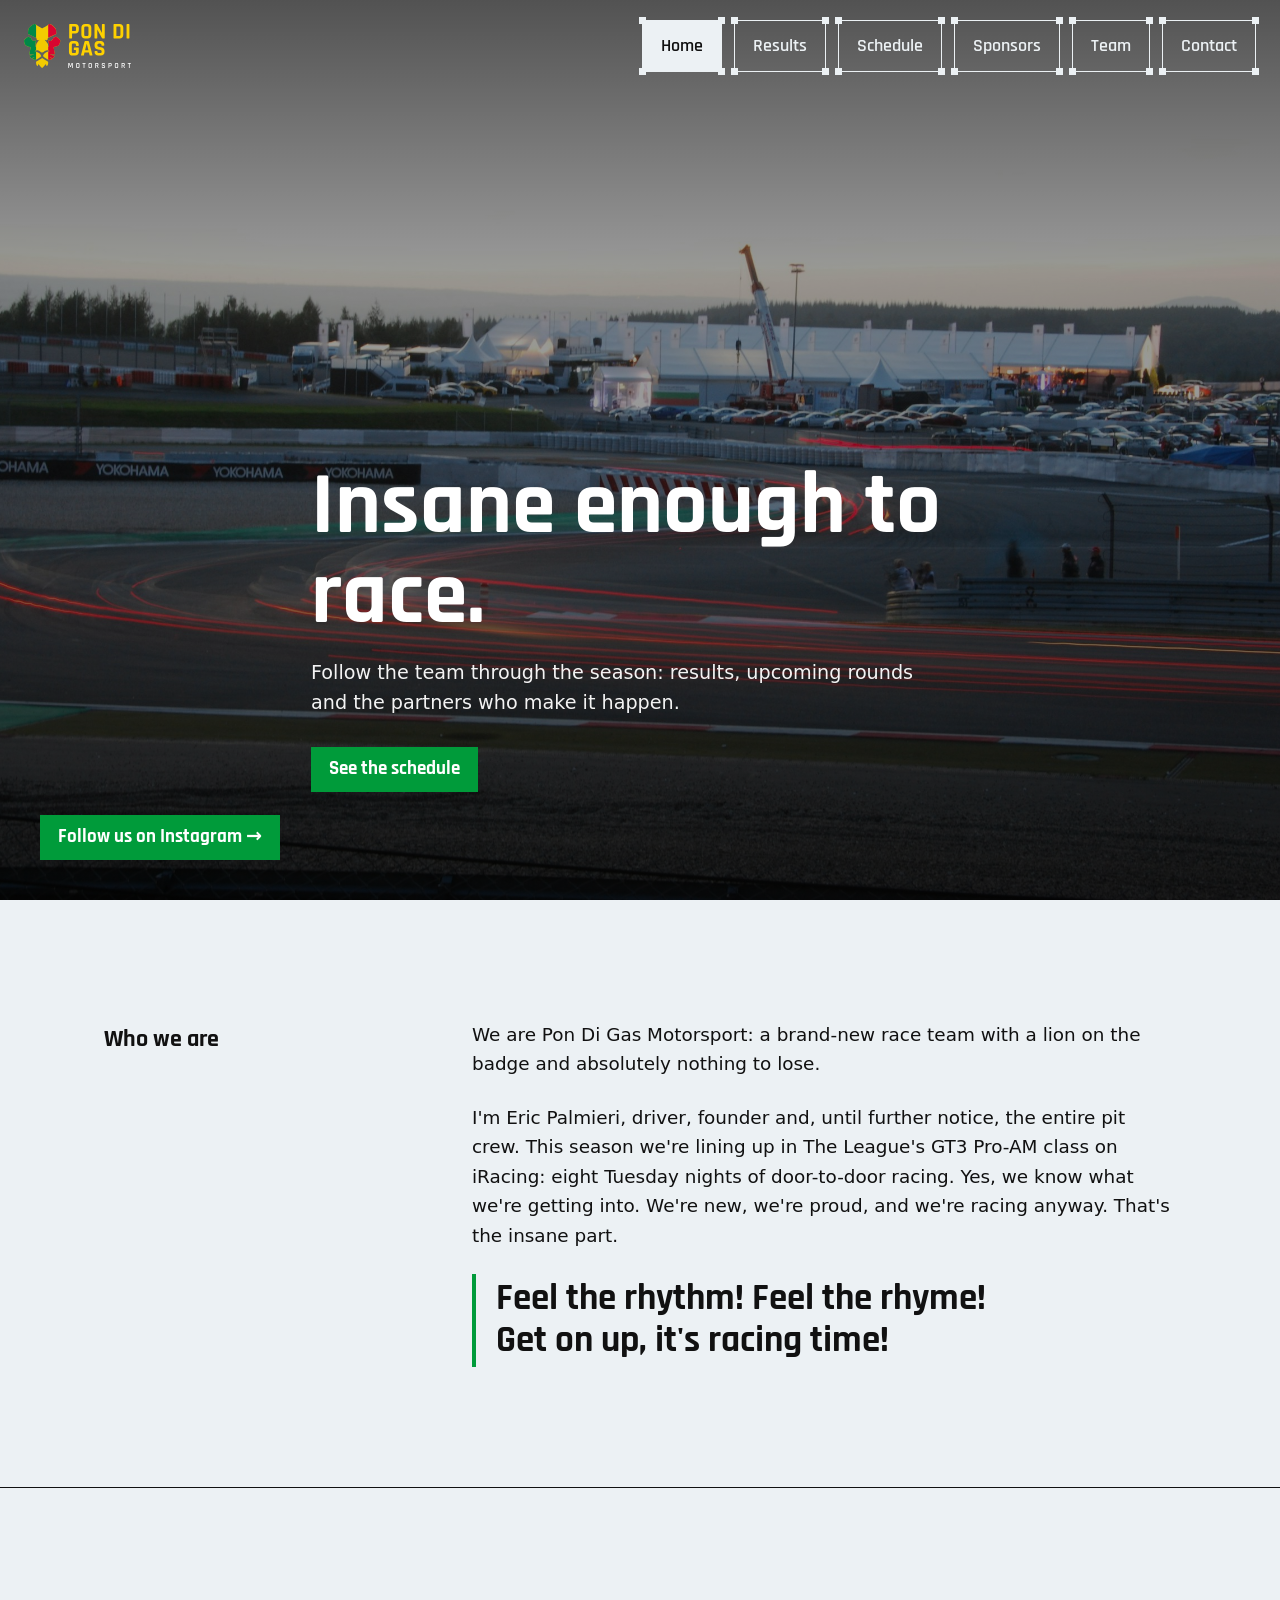
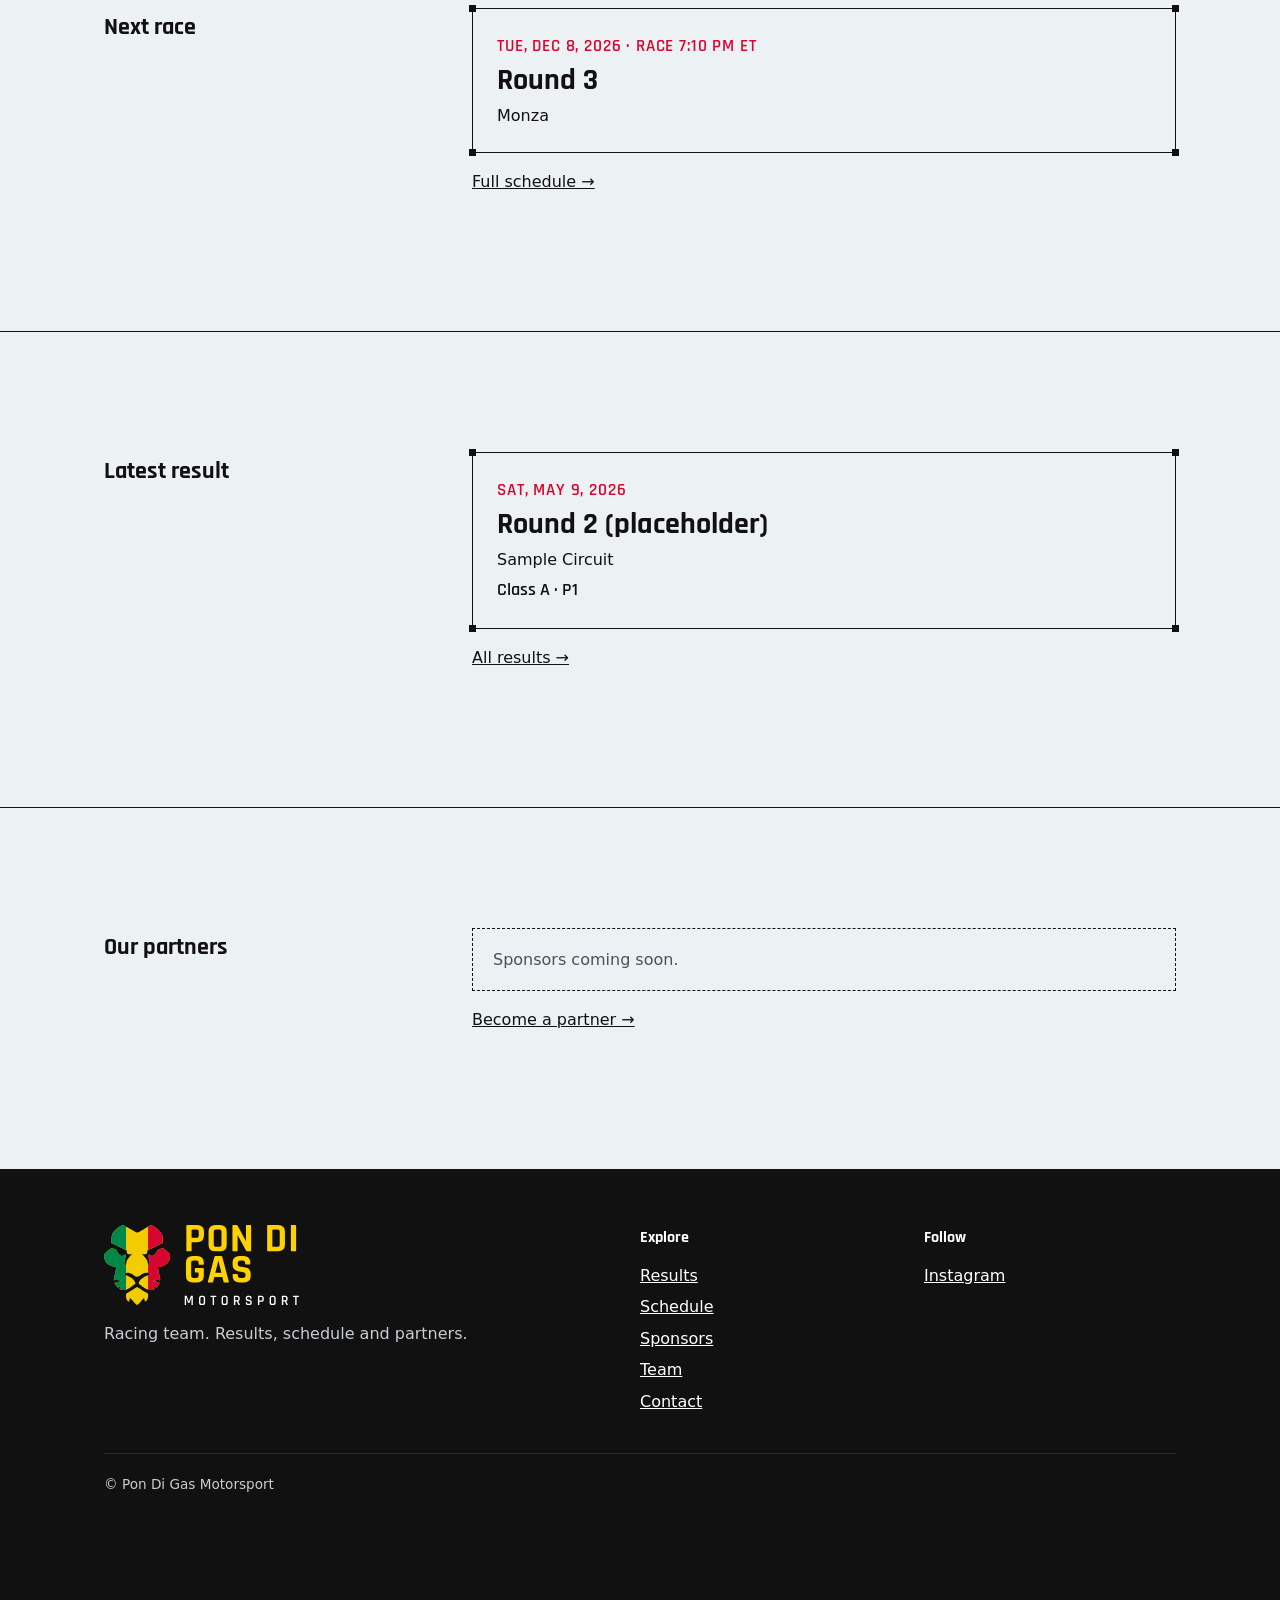
==== index.html @ 34be257d "content: Who we are text and pull quote Co-Authored-By: Claude Sonnet 5.5 <noreply@anthropic.com>" ====
<!doctype html>
<html lang="en" class="no-js">
<head>
<meta charset="utf-8">
<meta name="viewport" content="width=device-width, initial-scale=1">
<title>Pon Di Gas Motorsport</title>
<meta name="description" content="Racing team results, schedule and sponsors.">
<link rel="icon" href="/favicon.ico" sizes="48x48">
<link rel="icon" href="/favicon.svg" type="image/svg+xml">
<link rel="icon" href="/favicon-32x32.png" type="image/png" sizes="32x32">
<link rel="icon" href="/favicon-16x16.png" type="image/png" sizes="16x16">
<link rel="apple-touch-icon" href="/apple-touch-icon.png">
<link rel="manifest" href="/site.webmanifest">
<meta name="theme-color" content="#111111">
<link rel="preload" href="/assets/fonts/Rajdhani-Bold.ttf" as="font" type="font/ttf" crossorigin>
<link rel="stylesheet" href="/assets/css/style.css">
<script type="module" src="/assets/js/main.js"></script>
</head>
<body>
<header class="site-header">
<a class="box brand" href="/" aria-label="Pon Di Gas Motorsport"><img class="logo-on-photo" src="/assets/brand/pon-di-gas-horizontal-nocircle-dark.svg" alt="" width="827" height="340"><img class="logo-on-paper" src="/assets/brand/pon-di-gas-horizontal-nocircle-light.svg" alt="" width="827" height="340"></a>
<button class="box nav-toggle" aria-expanded="false" aria-controls="nav">Menu</button>
<nav class="nav" id="nav" aria-label="Main"><ul><li><a class="box" href="/" aria-current="page">Home</a></li><li><a class="box" href="/results/">Results</a></li><li><a class="box" href="/schedule/">Schedule</a></li><li><a class="box" href="/sponsors/">Sponsors</a></li><li><a class="box" href="/team/">Team</a></li><li><a class="box" href="/contact/">Contact</a></li></ul></nav>
</header>
<main>

<section class="hero"><div class="container">
<h1>Insane enough to race.</h1>
<p>Follow the team through the season: results, upcoming rounds and the partners who make it happen.</p>
<a class="btn" href="/schedule/">See the schedule</a>
</div></section>
<section class="block"><div class="container split">
<h2>Who we are</h2>
<div>
<p class="lead">We are Pon Di Gas Motorsport: a brand-new race team with a lion on the badge and absolutely nothing to lose.</p>
<p class="lead">I'm Eric Palmieri, driver, founder and, until further notice, the entire pit crew. This season we're lining up in The League's GT3 Pro-AM class on iRacing: eight Tuesday nights of door-to-door racing. Yes, we know what we're getting into. We're new, we're proud, and we're racing anyway. That's the insane part.</p>
<blockquote class="pull-quote"><p>Feel the rhythm! Feel the rhyme!<br>Get on up, it's racing time!</p></blockquote>
</div>
</div></section>
<section class="block"><div class="container split">
<h2>Next race</h2>
<div><div data-render="next-race"><p class="empty">Loading…</p></div><p><a href="/schedule/">Full schedule &rarr;</a></p></div>
</div></section>
<section class="block"><div class="container split">
<h2>Latest result</h2>
<div><div data-render="latest-result"><p class="empty">Loading…</p></div><p><a href="/results/">All results &rarr;</a></p></div>
</div></section>
<section class="block"><div class="container split">
<h2>Our partners</h2>
<div><div data-render="sponsors"><p class="empty">Loading…</p></div><p><a href="/sponsors/">Become a partner &rarr;</a></p></div>
</div></section>
</main>
<footer class="site-footer"><div class="container">
<div class="footer-grid">
<div><img class="footer-logo" src="/assets/brand/pon-di-gas-horizontal-nocircle-dark.svg" alt="Pon Di Gas Motorsport" width="827" height="340"><p>Racing team. Results, schedule and partners.</p></div>
<div><h4>Explore</h4><ul><li><a href="/results/">Results</a></li><li><a href="/schedule/">Schedule</a></li><li><a href="/sponsors/">Sponsors</a></li><li><a href="/team/">Team</a></li><li><a href="/contact/">Contact</a></li></ul></div>
<div><h4>Follow</h4><ul><li><a href="https://www.instagram.com/evido__" target="_blank" rel="noopener">Instagram<span class="visually-hidden"> (opens in a new tab)</span></a></li></ul></div>
</div>
<p class="footer-note">&copy; Pon Di Gas Motorsport</p>
</div></footer>
<a class="btn fab" href="https://www.instagram.com/evido__" target="_blank" rel="noopener">Follow us on Instagram &rarr;<span class="visually-hidden"> (opens in a new tab)</span></a>
</body>
</html>
---- assets/css/style.css ----
@font-face { font-family: "Rajdhani"; src: url("/assets/fonts/Rajdhani-SemiBold.ttf") format("truetype"); font-weight: 600; font-style: normal; font-display: swap; }
@font-face { font-family: "Rajdhani"; src: url("/assets/fonts/Rajdhani-Bold.ttf") format("truetype"); font-weight: 700; font-style: normal; font-display: swap; }

:root {
  --page: #ECF1F4;
  --ink: #111111;
  --on-photo: #ECF1F4;
  --muted: #4a5258;
  --accent: #D80530;
  --max: 1120px;
  /* legacy aliases, removed as components are restyled */
  --bg: var(--page);
  --bg-alt: #e1e8ec;
  --line: #111111;
  --radius: 0;
  --font-body: system-ui, -apple-system, "Segoe UI", Roboto, Helvetica, Arial, sans-serif;
  --font: var(--font-body);
  /* Pon Di Gas brand colors */
  --gold: #FED100;
  --green: #009B3A;
  --black: #111111;
  --lion-red: #D80530;
  --hero-img: url("/assets/photos/hero.jpg");
  --font-heading: "Rajdhani", system-ui, sans-serif;
}
* { box-sizing: border-box; }
html { scroll-behavior: smooth; }
body { margin: 0; font-family: var(--font-body); color: var(--ink); background: var(--page); line-height: 1.6; }
img { max-width: 100%; display: block; }
[hidden] { display: none !important; }
a { color: inherit; }
/* focus ring: dark ink with a pale halo so it reads on both pale and dark areas */
:focus-visible { outline: 3px solid var(--ink); outline-offset: 3px; box-shadow: 0 0 0 6px var(--page); }
h1, h2, h3, h4, .brand { font-family: var(--font-heading); }
.container { max-width: var(--max); margin: 0 auto; padding: 0 24px; }

/* header: fixed, transparent over the hero, outlined boxes (pale + filled once scrolled) */
.site-header { position: fixed; top: 0; left: 0; right: 0; z-index: 20; display: flex; align-items: stretch; gap: 12px; padding: 20px 24px; }
.site-header .box { --line-c: var(--on-photo); color: var(--on-photo); background: transparent; }
.brand { display: flex; align-items: center; flex-shrink: 0; padding: 8px 14px; }
/* the logo stands on its own: no outline, dots or fill (it is still a link with a focus ring) */
.site-header .brand, body.scrolled .site-header .brand, .no-js .site-header .brand { border: 0; padding: 4px 0; background: transparent; }
.site-header .brand::before { display: none; }
.brand img { height: 44px; width: auto; }
.logo-on-paper { display: none; }
.nav { margin-left: auto; }
.nav ul { display: flex; gap: 12px; list-style: none; margin: 0; padding: 0; height: 100%; }
.nav a.box { height: 100%; display: flex; align-items: center; padding: 8px 18px; font-family: var(--font-heading); font-weight: 600; font-size: 1.15rem; line-height: 1.2; }
.nav a.box:hover { text-decoration: underline; text-underline-offset: 4px; }
.nav a.box[aria-current="page"] { background: var(--on-photo); color: var(--ink); }
.site-header .nav-toggle { display: none; font-family: var(--font-heading); font-weight: 600; font-size: 1.15rem; cursor: pointer; margin-left: auto; }
body.scrolled .site-header { background: var(--page); border-bottom: 1px solid var(--ink); }
body.scrolled .site-header .box { --line-c: var(--ink); color: var(--ink); background: var(--page); }
body.scrolled .nav a.box[aria-current="page"] { background: var(--ink); color: var(--page); }
body.scrolled .logo-on-photo { display: none; }
body.scrolled .logo-on-paper { display: block; }
.fab { position: fixed; left: 40px; bottom: 40px; z-index: 15; }

/* hero */
.hero { position: relative; min-height: 100vh; min-height: 100svh; display: flex; align-items: flex-end; color: #fff;
  background:
    linear-gradient(to bottom, rgba(0,0,0,.68) 0%, rgba(0,0,0,.4) 30%, rgba(0,0,0,.4) 55%, rgba(0,0,0,.72) 100%),
    var(--hero-img, linear-gradient(135deg, #2b2f36, #5a1220)) center 60% / cover; }
.hero .container { padding-bottom: 12vh; }
.hero h1 { font-size: clamp(2.6rem, 7vw, 5.5rem); line-height: 1.02; margin: 0 0 16px; max-width: 14ch; }
.hero p { font-size: 1.2rem; max-width: 52ch; margin: 0 0 28px; opacity: .95; }
.page-head { padding: 170px 0 56px; border-bottom: 1px solid var(--ink); }
.page-head h1 { margin: 0 0 12px; font-size: clamp(2.4rem, 6vw, 4.5rem); line-height: 1.02; }
.page-head .lead { margin: 0; }

.btn { display: inline-block; padding: 10px 18px; background: var(--green); color: #fff; text-decoration: none; border-radius: 0; font-family: var(--font-heading); font-weight: 700; font-size: 1.2rem; line-height: 1.3; }
.btn:hover { background: #007f2f; }

/* outlined box with square dots on all four corners (the Tekt "blueprint" look) */
.box { --line-c: var(--ink); position: relative; display: block; border: 1px solid var(--line-c); border-radius: 0; padding: 15px; color: inherit; text-decoration: none; }
.box.on-photo { --line-c: var(--on-photo); }
.box::before { content: ""; position: absolute; inset: -4px; pointer-events: none;
  background:
    linear-gradient(var(--line-c), var(--line-c)) 0 0 / 7px 7px no-repeat,
    linear-gradient(var(--line-c), var(--line-c)) 100% 0 / 7px 7px no-repeat,
    linear-gradient(var(--line-c), var(--line-c)) 0 100% / 7px 7px no-repeat,
    linear-gradient(var(--line-c), var(--line-c)) 100% 100% / 7px 7px no-repeat; }

/* sections */
section.block { padding: 120px 0; }
section.block + section.block { border-top: 1px solid var(--ink); }
section h2 { font-size: clamp(1.5rem, 3.5vw, 2.2rem); margin: 0 0 24px; }
.lead { font-size: 1.15rem; max-width: 62ch; margin: 0 0 24px; }
/* label left, content right */
.split { display: grid; grid-template-columns: 1fr; gap: 24px; }
.split > h2 { margin: 0; font-size: 1.5rem; }
@media (min-width: 900px) { .split { grid-template-columns: 1fr 2.2fr; gap: 48px; } }

/* rows, feature box and cells (schedule, results, sponsors) */
.rows { list-style: none; margin: 0; padding: 0; display: grid; gap: 16px; }
.row { display: grid; grid-template-columns: minmax(0, 15rem) minmax(0, 1fr) minmax(0, 1fr); gap: 4px 24px; align-items: baseline; padding: 18px 20px; }
.row-photo { grid-column: 1 / -1; width: 100%; aspect-ratio: 16 / 9; object-fit: cover; margin-bottom: 8px; }
.row-date { font-family: var(--font-heading); font-weight: 600; font-size: 1.05rem; text-transform: uppercase; letter-spacing: .05em; }
.row-title { font-family: var(--font-heading); font-weight: 700; font-size: 1.4rem; line-height: 1.15; overflow-wrap: anywhere; }
.row-venue { overflow-wrap: anywhere; }
.row-meta { grid-column: 2 / -1; font-family: var(--font-heading); font-weight: 600; font-size: 1.1rem; }
.row-notes { grid-column: 2 / -1; color: var(--muted); }
.feature { padding: 24px; display: grid; gap: 4px; }
.feature .row-date { color: var(--lion-red); }
.feature .row-title { font-size: 1.9rem; }
.feature .row-photo { margin: -8px 0 8px; }
.cells { list-style: none; margin: 0; padding: 0; display: grid; grid-template-columns: repeat(auto-fill, minmax(180px, 1fr)); gap: 16px; }
.cell { display: flex; align-items: center; justify-content: center; min-height: 110px; text-align: center; }
.cell img { max-height: 64px; width: auto; }
.cell a { text-decoration: none; display: block; }
.sponsor-name { font-family: var(--font-heading); font-weight: 700; font-size: 1.2rem; }
.empty { padding: 18px 20px; border: 1px dashed var(--ink); color: var(--muted); margin: 0; }
.season { margin-bottom: 64px; }
.season > h2 { margin: 0 0 20px; }

/* team and contact */
.team-grid { list-style: none; margin: 0; padding: 0; display: grid; grid-template-columns: repeat(auto-fill, minmax(240px, 1fr)); gap: 16px; }
.team-card { padding: 20px; }
.team-card h3 { margin: 0; font-size: 1.5rem; }
.team-card p { margin: 0; }
.contact-link { display: inline-block; padding: 14px 22px; font-family: var(--font-heading); font-weight: 600; font-size: 1.3rem; }
.contact-link:hover { background: var(--ink); color: var(--page); }
.photo-slot { aspect-ratio: 4/5; background: #d0dbe4; border-radius: 0; margin-bottom: 16px; overflow: hidden; }
.photo-slot img { width: 100%; height: 100%; object-fit: cover; }

/* footer */
.site-footer { background: var(--black); color: #c9cdd2; padding: 56px 0 120px; margin-top: 0; }
.site-footer a { color: #fff; }
.footer-grid { display: grid; grid-template-columns: 2fr 1fr 1fr; gap: 32px; }
.site-footer h4 { color: #fff; margin: 0 0 12px; }
.site-footer ul { list-style: none; margin: 0; padding: 0; }
.site-footer li { margin: 6px 0; }
.footer-note { border-top: 1px solid #2a2e34; margin-top: 32px; padding-top: 20px; font-size: .85rem; }

@media (max-width: 959px) {
  .site-header { padding: 12px 16px; flex-wrap: wrap; }
  .brand img { height: 36px; }
  .site-header .nav-toggle { display: block; }
  .nav { display: none; flex-basis: 100%; margin-left: 0; }
  .nav-open .nav { display: block; }
  .nav ul { flex-direction: column; gap: 14px; margin-top: 6px; }
  .nav a.box { --line-c: var(--ink); background: var(--page); color: var(--ink); }
}
@media (max-width: 720px) {
  .footer-grid { grid-template-columns: 1fr; }
  .row { grid-template-columns: minmax(0, 1fr); }
  .row-meta, .row-notes { grid-column: auto; }
  section.block { padding: 64px 0; }
  .fab { left: 16px; bottom: 16px; padding: 8px 14px; }
}

.visually-hidden { position: absolute; width: 1px; height: 1px; margin: -1px; padding: 0; overflow: hidden; clip: rect(0 0 0 0); white-space: nowrap; border: 0; }

.footer-logo { height: 80px; width: auto; margin-bottom: 12px; }

/* no-js: keep the nav reachable and the header out of the way */
.no-js .site-header .nav-toggle { display: none; }
.no-js .nav { display: block; }
.no-js .site-header { position: relative; flex-wrap: wrap; background: var(--page); border-bottom: 1px solid var(--ink); }
.no-js .site-header .box { --line-c: var(--ink); color: var(--ink); background: var(--page); }
.no-js .nav a.box[aria-current="page"] { background: var(--ink); color: var(--page); }
.no-js .nav { flex-basis: 100%; margin-left: 0; }
.no-js .nav ul { flex-wrap: wrap; height: auto; }
.no-js .logo-on-photo { display: none; }
.no-js .logo-on-paper { display: block; }
.no-js .page-head { padding-top: 56px; }

/* league box (schedule page): dark logo strip + outlined body */
.league { padding: 0; }
.league-strip { background: var(--black); display: flex; flex-wrap: wrap; align-items: center; gap: 16px 40px; padding: 22px 24px; }
.league-logo { height: 40px; width: auto; max-width: 100%; }
.league-strip span { color: var(--on-photo); font-family: var(--font-heading); font-weight: 700; font-size: 1.3rem; }
.league-body { padding: 28px 24px; display: grid; gap: 22px; }
.league-body h2 { margin: 0; font-size: clamp(1.8rem, 4vw, 2.6rem); line-height: 1.05; }
.league-season { font-weight: 600; color: var(--muted); }
.league-by, .league-tagline { margin: 0; }
.league-tagline { max-width: 62ch; }
.facts { margin: 0; display: grid; grid-template-columns: repeat(auto-fit, minmax(150px, 1fr)); gap: 16px 24px; }
.facts dt { font-family: var(--font-heading); font-weight: 600; font-size: 1rem; text-transform: uppercase; letter-spacing: .05em; color: var(--muted); }
.facts dd { margin: 0; font-family: var(--font-heading); font-weight: 700; font-size: 1.5rem; line-height: 1.15; overflow-wrap: anywhere; }
.timeline { list-style: none; margin: 0; padding: 0; max-width: 560px; }
.timeline li { display: flex; justify-content: space-between; gap: 16px; padding: 10px 0; border-top: 1px solid var(--ink); font-family: var(--font-heading); font-weight: 600; font-size: 1.2rem; }
.timeline li:last-child { border-bottom: 1px solid var(--ink); }
.timeline li span:last-child { text-align: right; overflow-wrap: anywhere; }
.links { margin: 0; display: flex; flex-wrap: wrap; gap: 16px; }
.links .box { padding: 10px 18px; font-family: var(--font-heading); font-weight: 600; font-size: 1.2rem; line-height: 1.3; }
.links .box:hover { background: var(--ink); color: var(--page); }
.links a { overflow-wrap: anywhere; }
.partners { list-style: none; margin: 0; padding: 0; display: flex; flex-wrap: wrap; gap: 6px 28px; font-size: .95rem; }
.partners li { overflow-wrap: anywhere; }
.partner-role { font-family: var(--font-heading); font-weight: 600; text-transform: uppercase; letter-spacing: .05em; color: var(--muted); }
.disclaimer { margin: 0; font-size: .9rem; color: var(--muted); }

/* pull quote (home page "Who we are") */
.pull-quote { margin: 8px 0 0; padding: 4px 0 4px 20px; border-left: 4px solid var(--green); }
.pull-quote p { margin: 0; font-family: var(--font-heading); font-weight: 700; font-size: clamp(1.6rem, 3.2vw, 2.3rem); line-height: 1.15; }
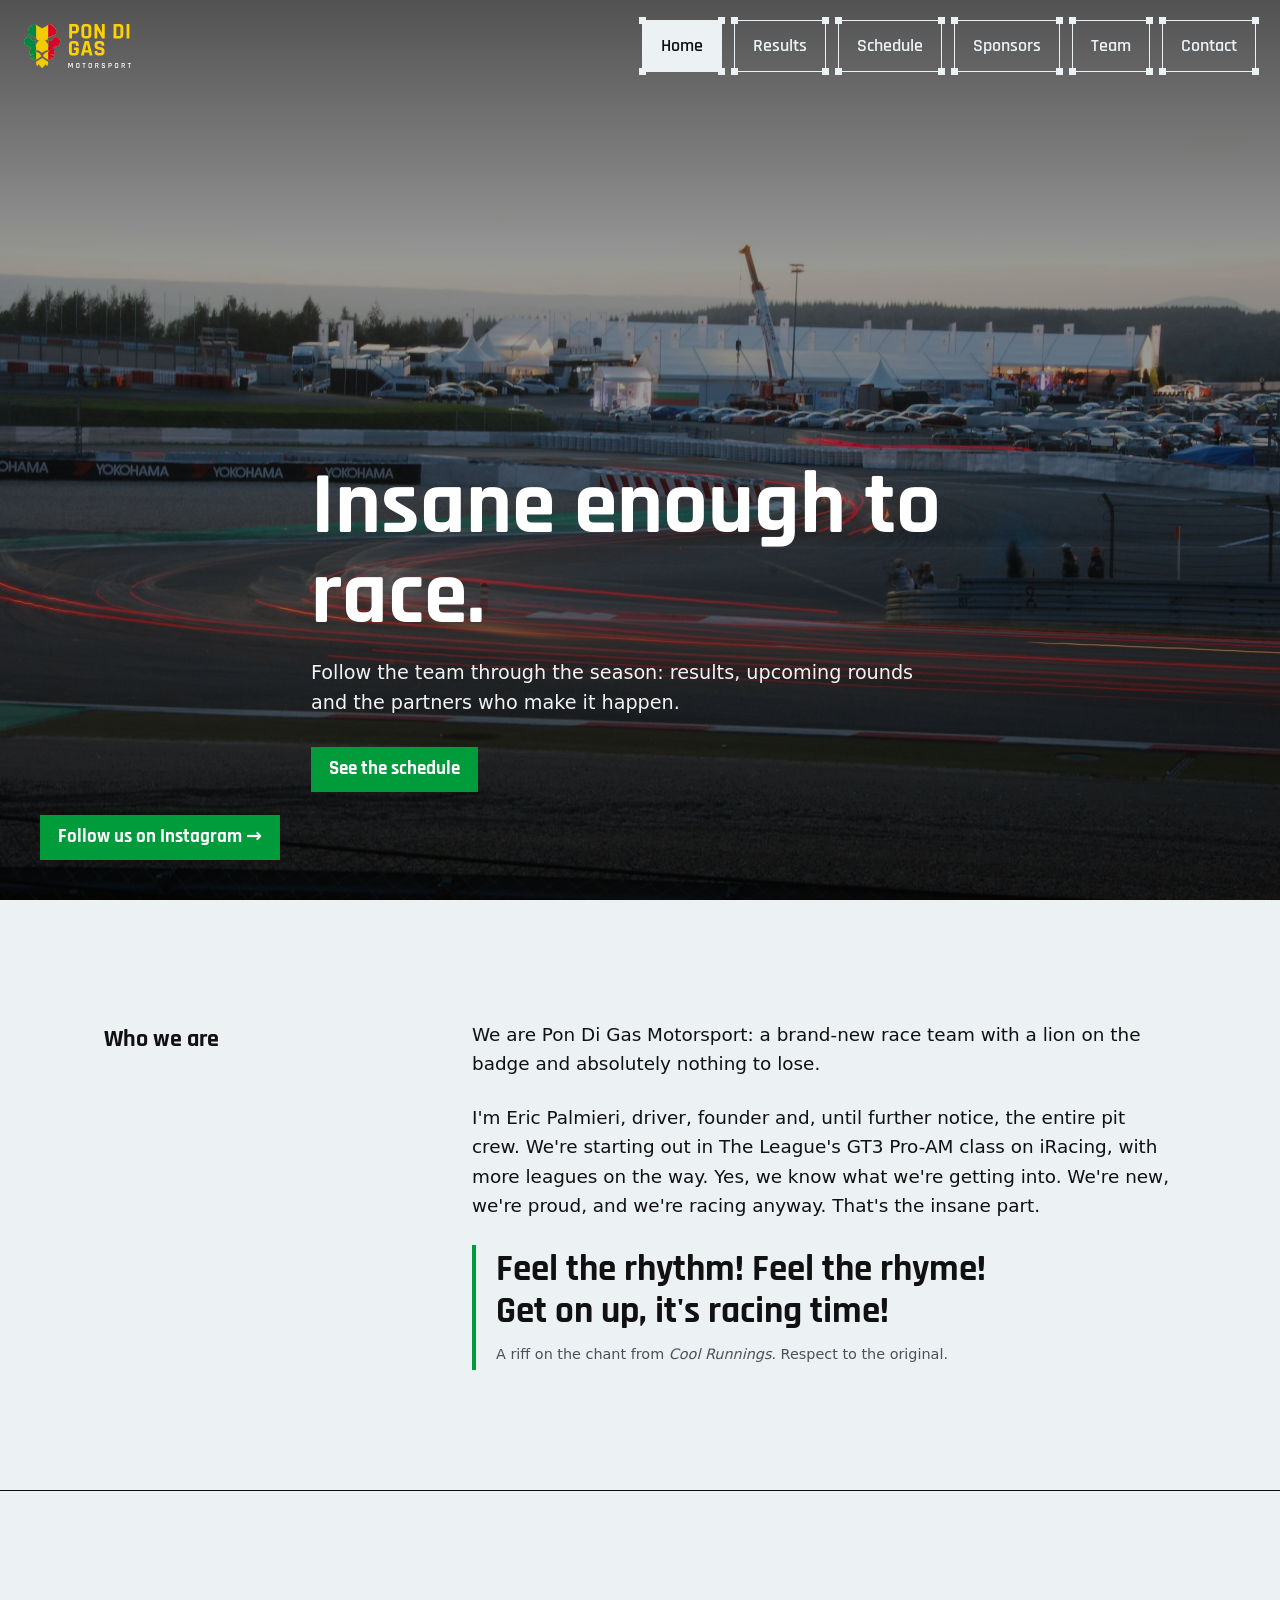
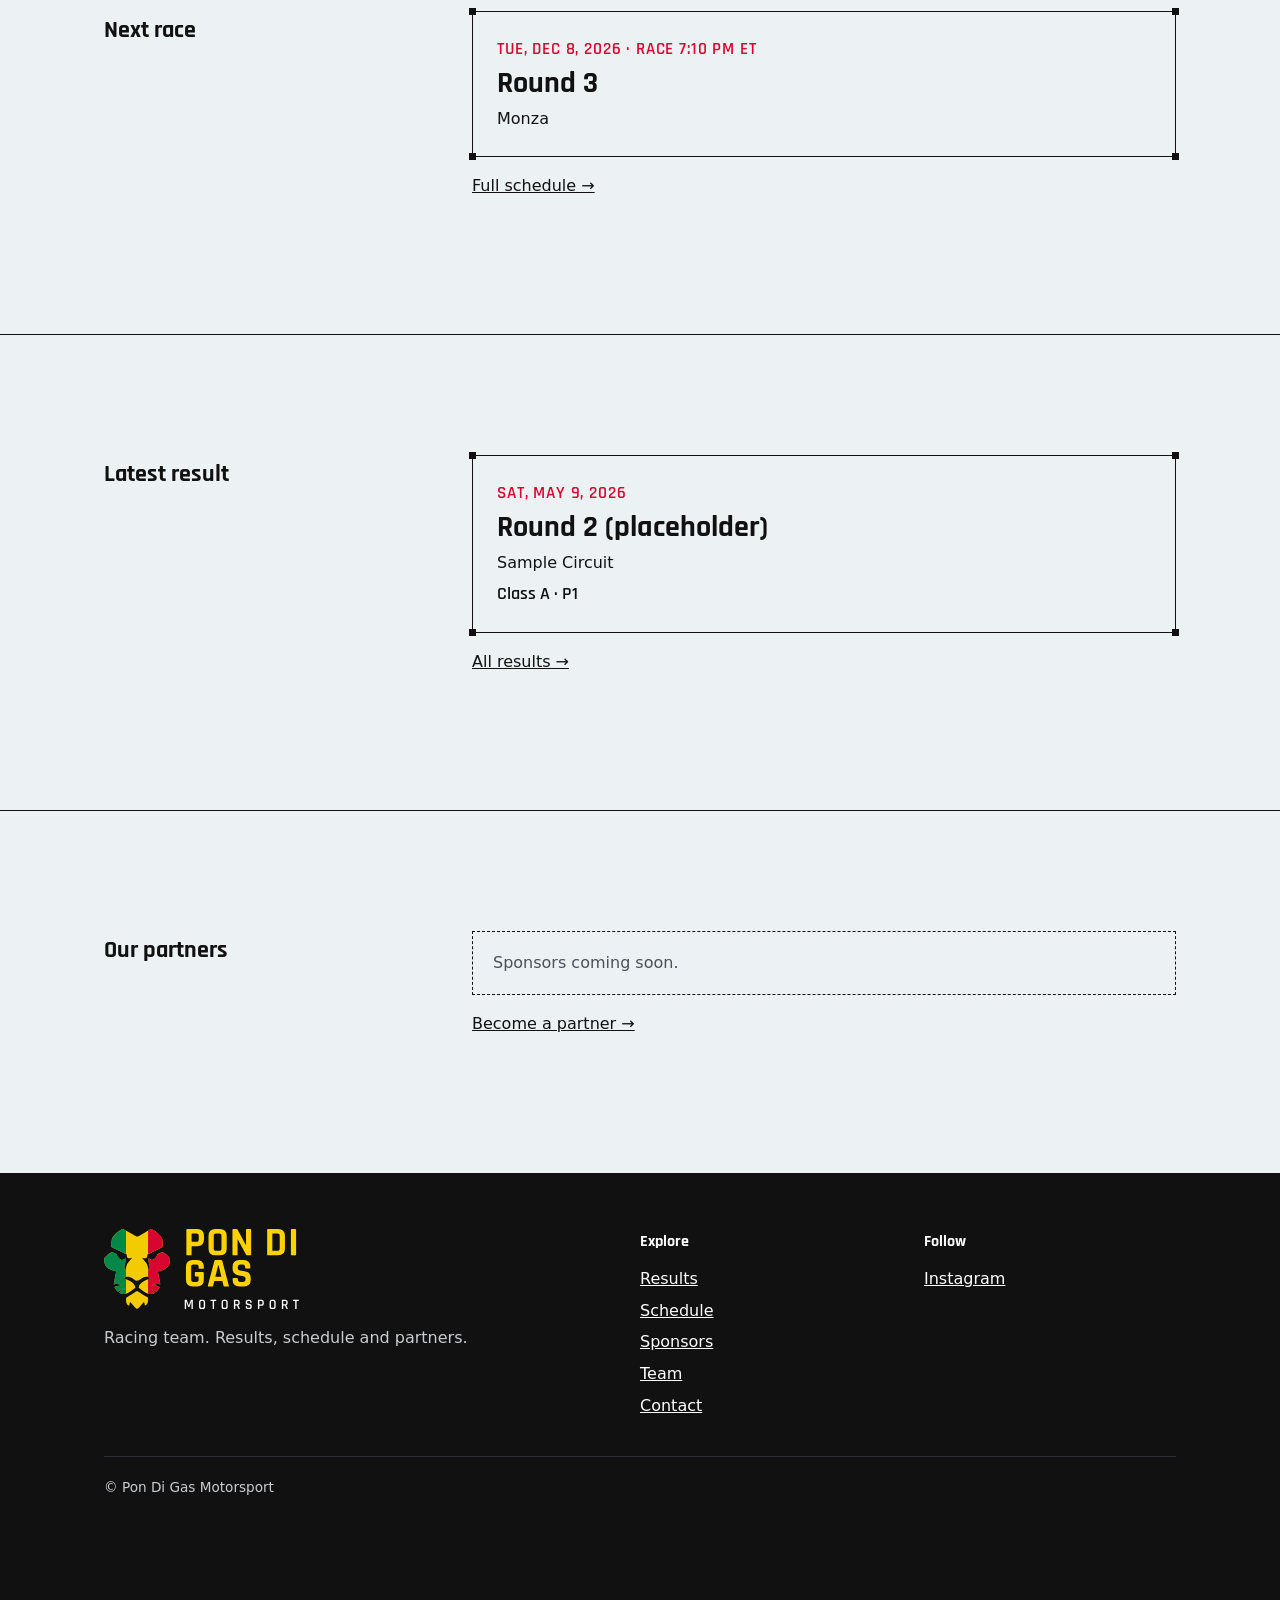
==== commit 97943bb2: "content: drop Tuesday detail, credit Cool Runnings Co-Authored-By: Claude Sonnet 5.5 <noreply@anthro" ====
--- a/index.html
+++ b/index.html
@@ -33,8 +33,8 @@
 <h2>Who we are</h2>
 <div>
 <p class="lead">We are Pon Di Gas Motorsport: a brand-new race team with a lion on the badge and absolutely nothing to lose.</p>
-<p class="lead">I'm Eric Palmieri, driver, founder and, until further notice, the entire pit crew. This season we're lining up in The League's GT3 Pro-AM class on iRacing: eight Tuesday nights of door-to-door racing. Yes, we know what we're getting into. We're new, we're proud, and we're racing anyway. That's the insane part.</p>
-<blockquote class="pull-quote"><p>Feel the rhythm! Feel the rhyme!<br>Get on up, it's racing time!</p></blockquote>
+<p class="lead">I'm Eric Palmieri, driver, founder and, until further notice, the entire pit crew. We're starting out in The League's GT3 Pro-AM class on iRacing, with more leagues on the way. Yes, we know what we're getting into. We're new, we're proud, and we're racing anyway. That's the insane part.</p>
+<blockquote class="pull-quote"><p>Feel the rhythm! Feel the rhyme!<br>Get on up, it's racing time!</p><footer>A riff on the chant from <cite>Cool Runnings</cite>. Respect to the original.</footer></blockquote>
 </div>
 </div></section>
 <section class="block"><div class="container split">
--- a/assets/css/style.css
+++ b/assets/css/style.css
@@ -194,3 +194,4 @@
 /* pull quote (home page "Who we are") */
 .pull-quote { margin: 8px 0 0; padding: 4px 0 4px 20px; border-left: 4px solid var(--green); }
 .pull-quote p { margin: 0; font-family: var(--font-heading); font-weight: 700; font-size: clamp(1.6rem, 3.2vw, 2.3rem); line-height: 1.15; }
+.pull-quote footer { margin-top: 10px; font-size: .9rem; color: var(--muted); }
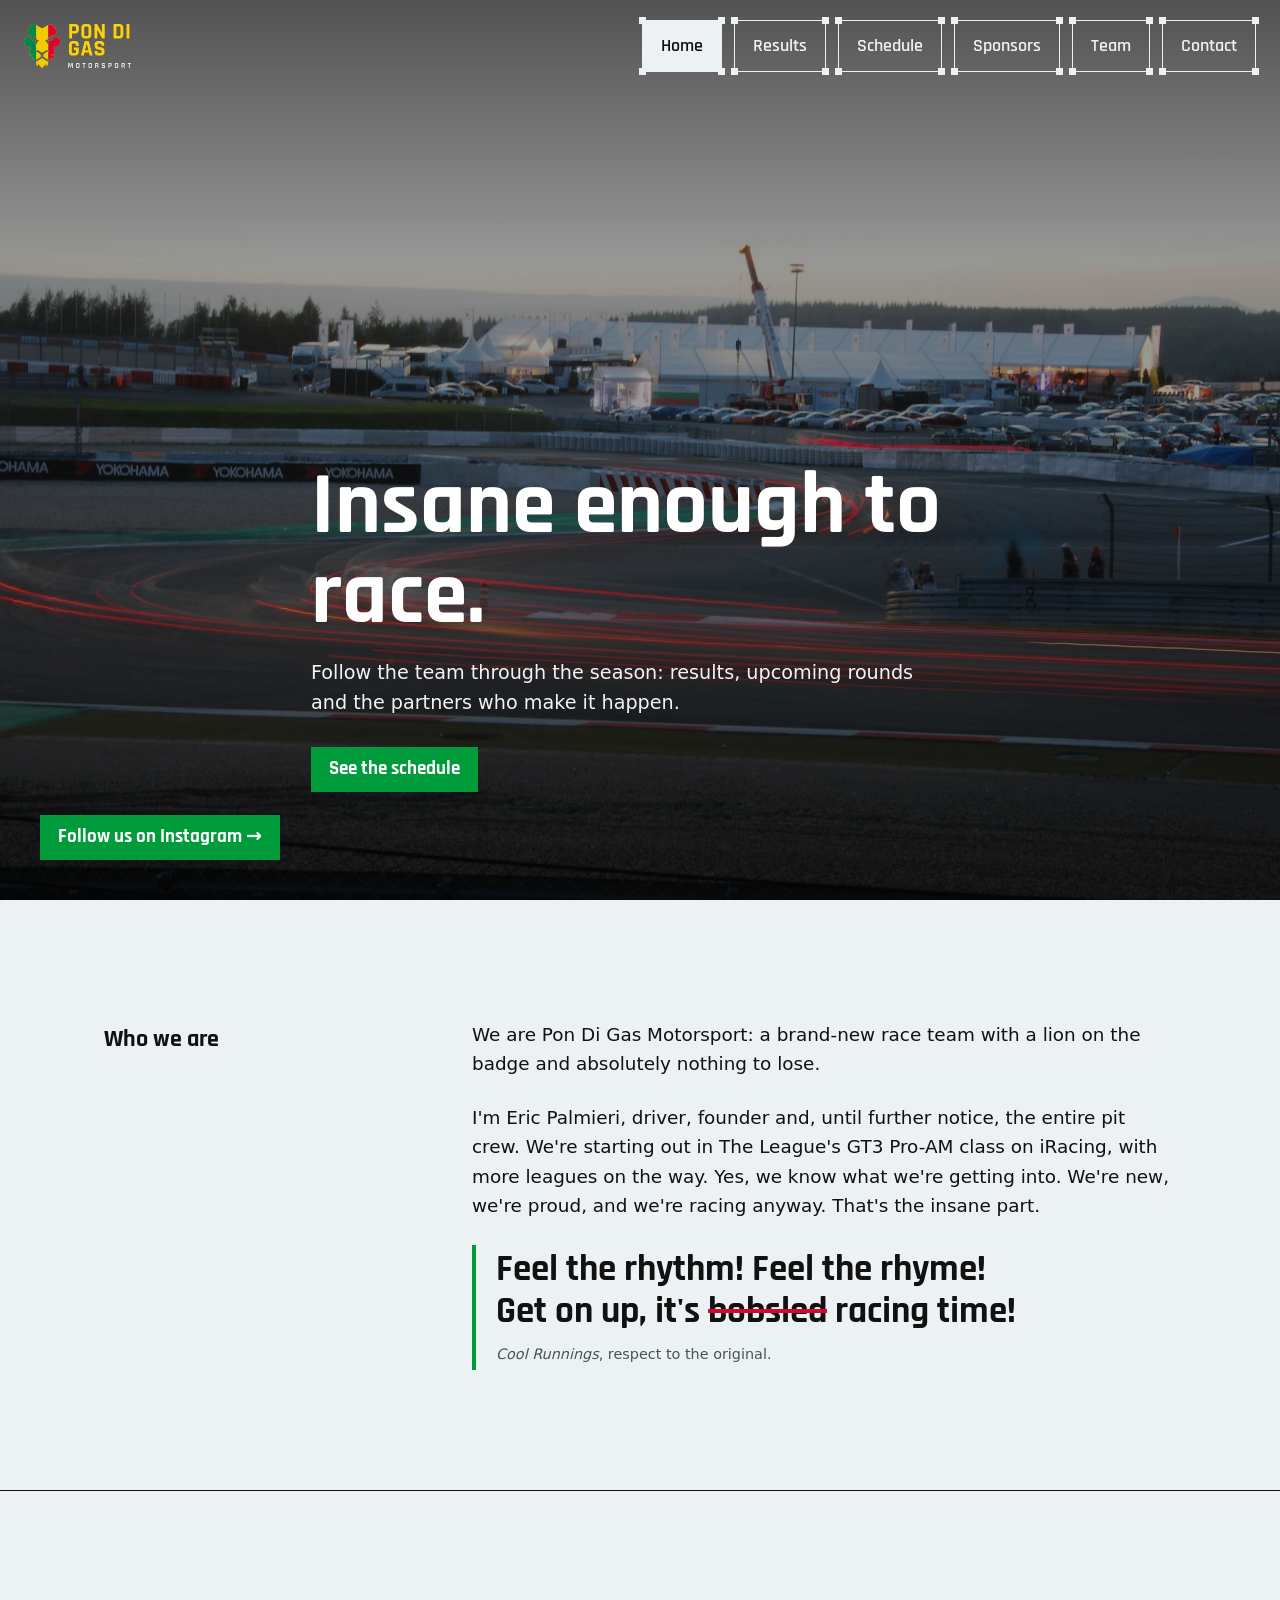
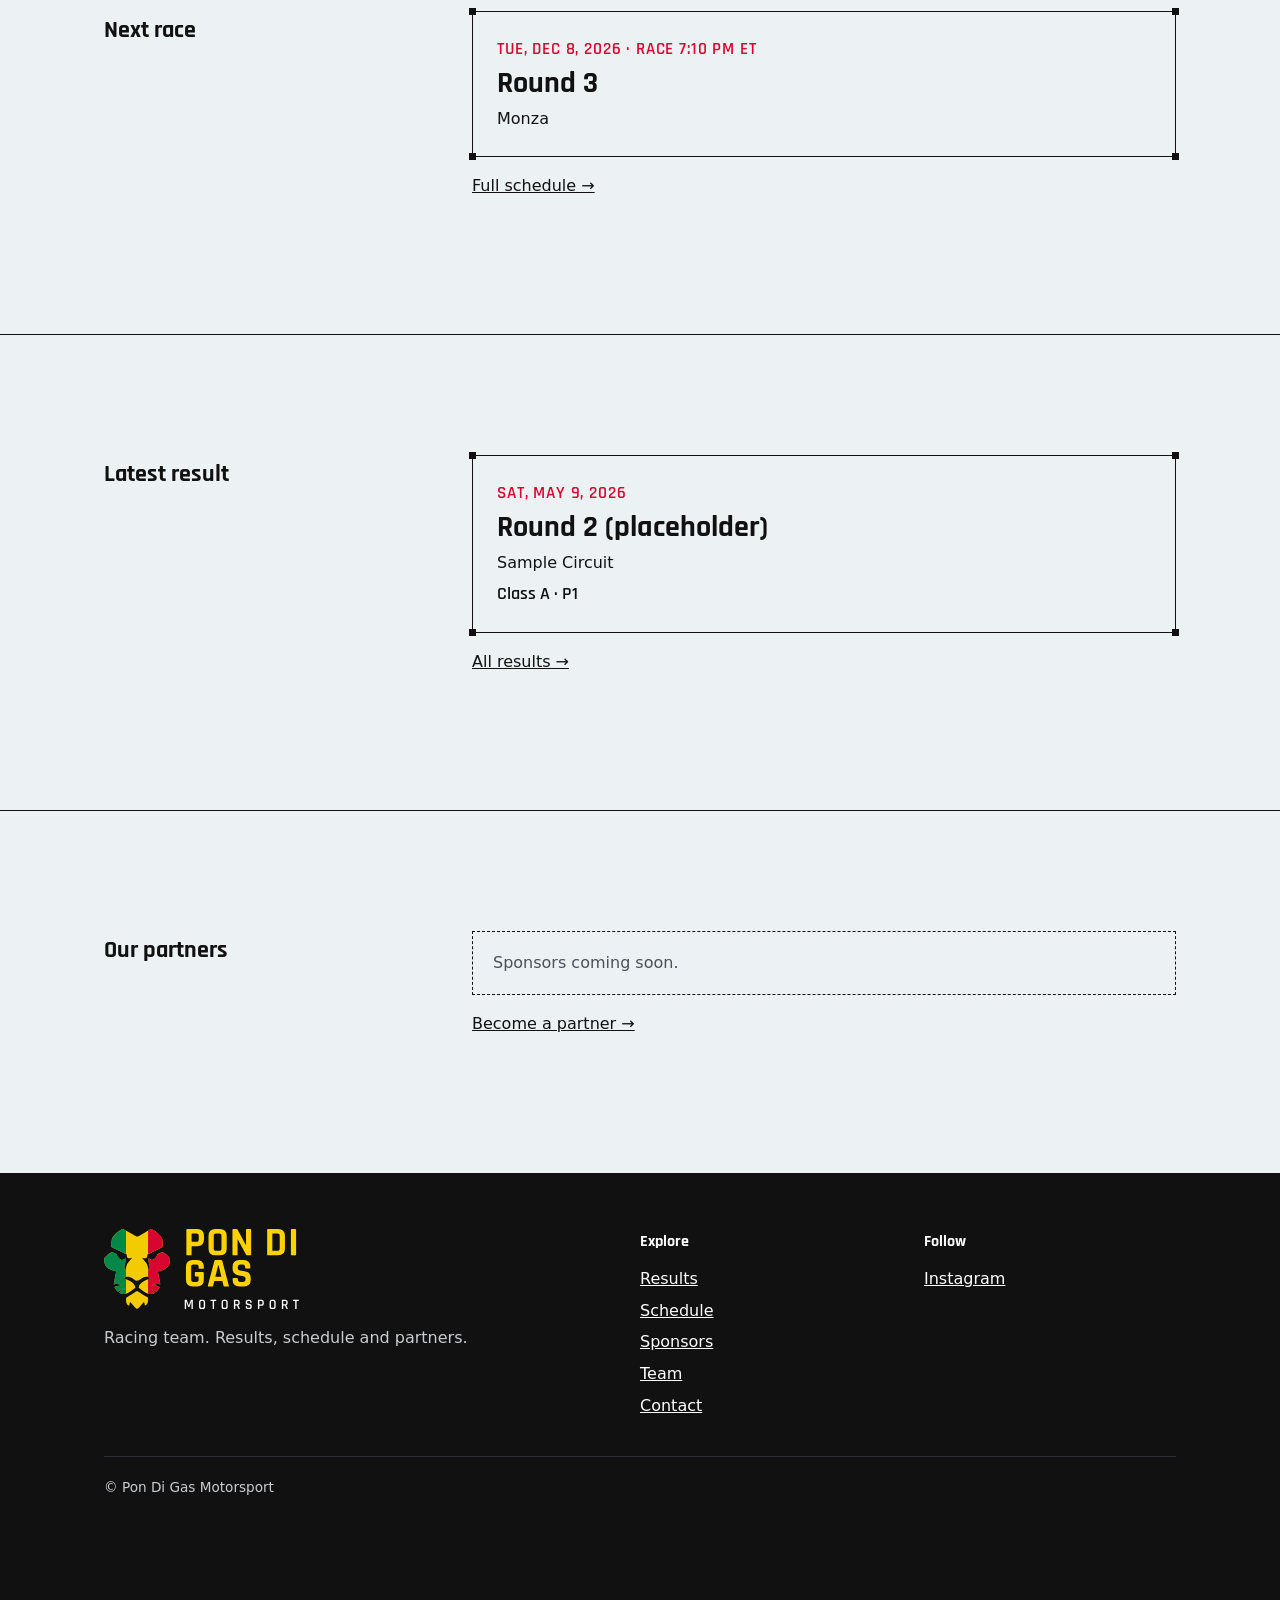
==== commit f9f4be88: "content: strike through bobsled in the quote, simplify Cool Runnings credit Co-Authored-By: Claude S" ====
--- a/index.html
+++ b/index.html
@@ -34,7 +34,7 @@
 <div>
 <p class="lead">We are Pon Di Gas Motorsport: a brand-new race team with a lion on the badge and absolutely nothing to lose.</p>
 <p class="lead">I'm Eric Palmieri, driver, founder and, until further notice, the entire pit crew. We're starting out in The League's GT3 Pro-AM class on iRacing, with more leagues on the way. Yes, we know what we're getting into. We're new, we're proud, and we're racing anyway. That's the insane part.</p>
-<blockquote class="pull-quote"><p>Feel the rhythm! Feel the rhyme!<br>Get on up, it's racing time!</p><footer>A riff on the chant from <cite>Cool Runnings</cite>. Respect to the original.</footer></blockquote>
+<blockquote class="pull-quote"><p>Feel the rhythm! Feel the rhyme!<br>Get on up, it's <s>bobsled<span class="visually-hidden"> (crossed out)</span></s> racing time!</p><footer><cite>Cool Runnings</cite>, respect to the original.</footer></blockquote>
 </div>
 </div></section>
 <section class="block"><div class="container split">
--- a/assets/css/style.css
+++ b/assets/css/style.css
@@ -195,3 +195,4 @@
 .pull-quote { margin: 8px 0 0; padding: 4px 0 4px 20px; border-left: 4px solid var(--green); }
 .pull-quote p { margin: 0; font-family: var(--font-heading); font-weight: 700; font-size: clamp(1.6rem, 3.2vw, 2.3rem); line-height: 1.15; }
 .pull-quote footer { margin-top: 10px; font-size: .9rem; color: var(--muted); }
+.pull-quote s { text-decoration-thickness: .1em; text-decoration-color: var(--lion-red); }
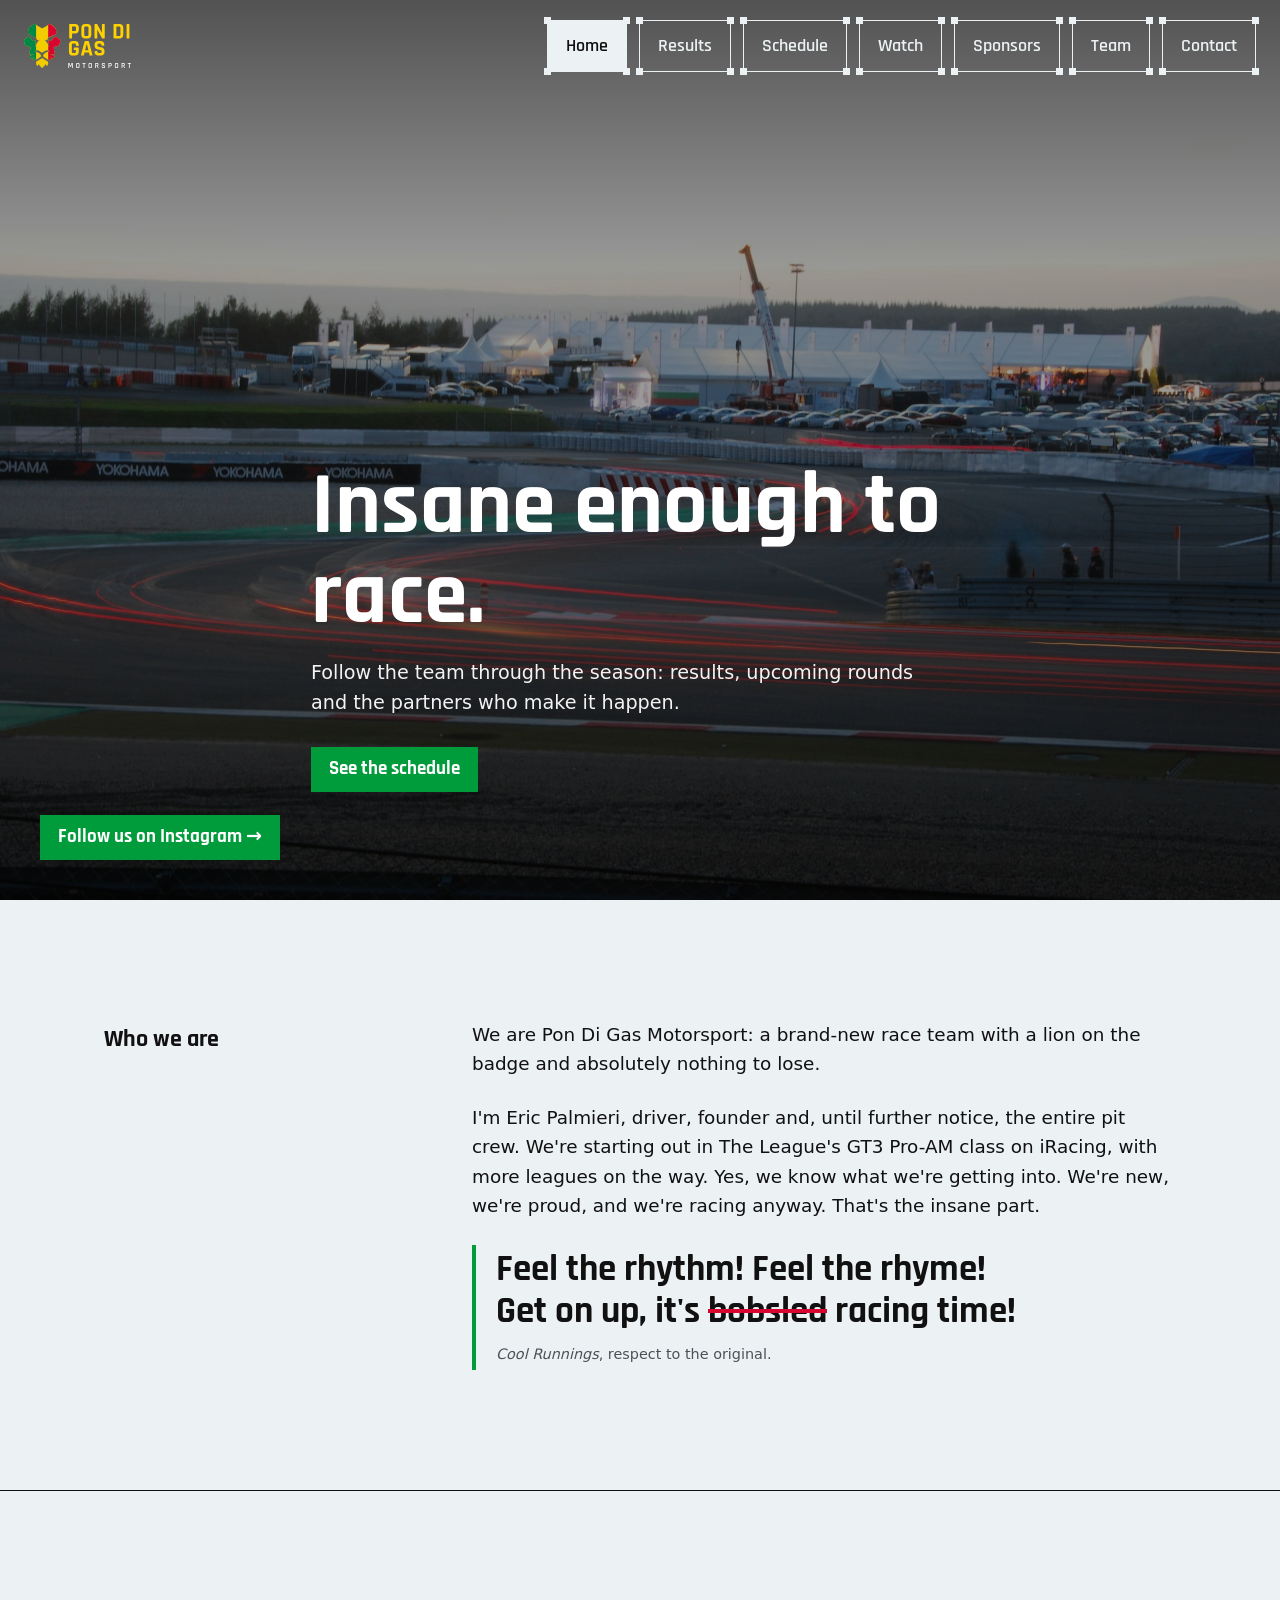
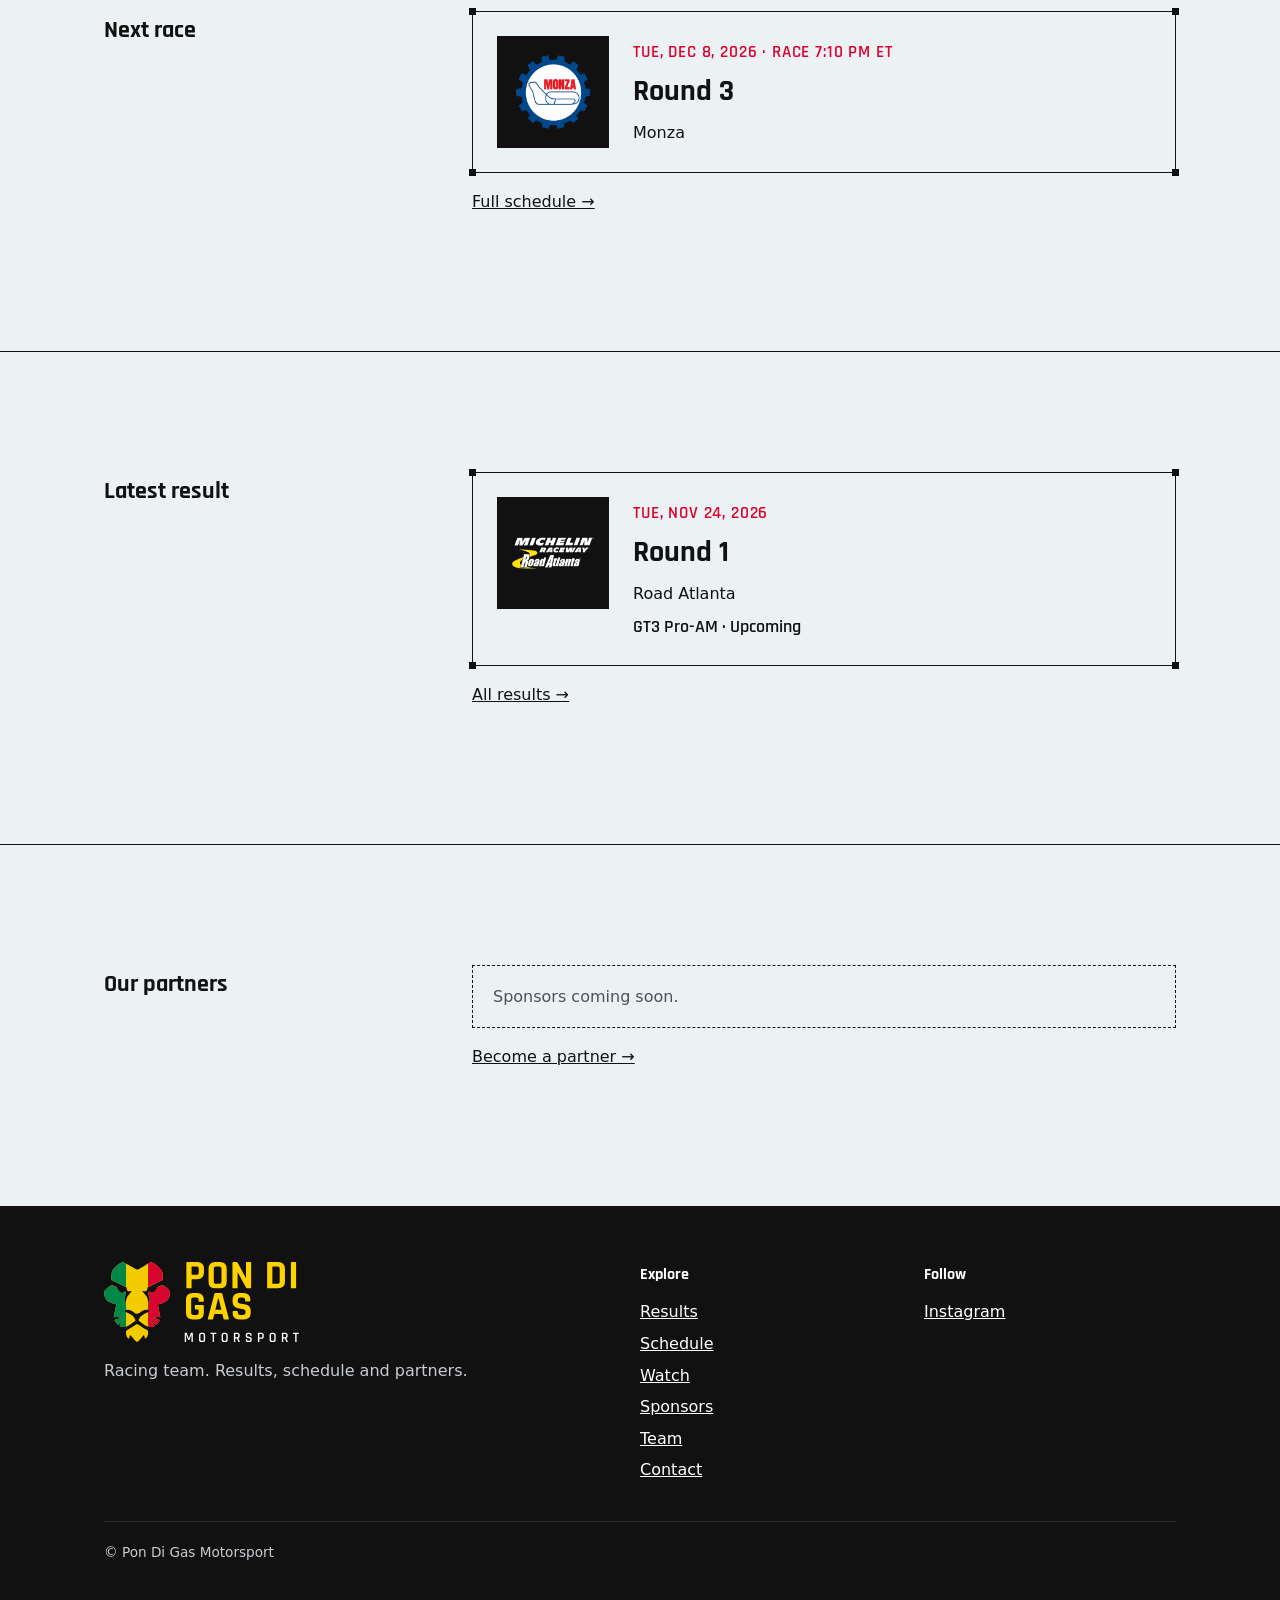
==== commit e66471cf: "feat: Watch page, Foxxtecca Originals channel link Co-Authored-By: Claude Sonnet 5.5 <noreply@anthro" ====
--- a/index.html
+++ b/index.html
@@ -20,7 +20,7 @@
 <header class="site-header">
 <a class="box brand" href="/" aria-label="Pon Di Gas Motorsport"><img class="logo-on-photo" src="/assets/brand/pon-di-gas-horizontal-nocircle-dark.svg" alt="" width="827" height="340"><img class="logo-on-paper" src="/assets/brand/pon-di-gas-horizontal-nocircle-light.svg" alt="" width="827" height="340"></a>
 <button class="box nav-toggle" aria-expanded="false" aria-controls="nav">Menu</button>
-<nav class="nav" id="nav" aria-label="Main"><ul><li><a class="box" href="/" aria-current="page">Home</a></li><li><a class="box" href="/results/">Results</a></li><li><a class="box" href="/schedule/">Schedule</a></li><li><a class="box" href="/sponsors/">Sponsors</a></li><li><a class="box" href="/team/">Team</a></li><li><a class="box" href="/contact/">Contact</a></li></ul></nav>
+<nav class="nav" id="nav" aria-label="Main"><ul><li><a class="box" href="/" aria-current="page">Home</a></li><li><a class="box" href="/results/">Results</a></li><li><a class="box" href="/schedule/">Schedule</a></li><li><a class="box" href="/watch/">Watch</a></li><li><a class="box" href="/sponsors/">Sponsors</a></li><li><a class="box" href="/team/">Team</a></li><li><a class="box" href="/contact/">Contact</a></li></ul></nav>
 </header>
 <main>
 
@@ -53,7 +53,7 @@
 <footer class="site-footer"><div class="container">
 <div class="footer-grid">
 <div><img class="footer-logo" src="/assets/brand/pon-di-gas-horizontal-nocircle-dark.svg" alt="Pon Di Gas Motorsport" width="827" height="340"><p>Racing team. Results, schedule and partners.</p></div>
-<div><h4>Explore</h4><ul><li><a href="/results/">Results</a></li><li><a href="/schedule/">Schedule</a></li><li><a href="/sponsors/">Sponsors</a></li><li><a href="/team/">Team</a></li><li><a href="/contact/">Contact</a></li></ul></div>
+<div><h4>Explore</h4><ul><li><a href="/results/">Results</a></li><li><a href="/schedule/">Schedule</a></li><li><a href="/watch/">Watch</a></li><li><a href="/sponsors/">Sponsors</a></li><li><a href="/team/">Team</a></li><li><a href="/contact/">Contact</a></li></ul></div>
 <div><h4>Follow</h4><ul><li><a href="https://www.instagram.com/evido__" target="_blank" rel="noopener">Instagram<span class="visually-hidden"> (opens in a new tab)</span></a></li></ul></div>
 </div>
 <p class="footer-note">&copy; Pon Di Gas Motorsport</p>
--- a/assets/css/style.css
+++ b/assets/css/style.css
@@ -104,6 +104,13 @@
 .feature .row-date { color: var(--lion-red); }
 .feature .row-title { font-size: 1.9rem; }
 .feature .row-photo { margin: -8px 0 8px; }
+/* track logo tile: dark square, logos are artwork made for dark backgrounds */
+.row-logo { width: 112px; height: 112px; background: var(--black); display: flex; align-items: center; justify-content: center; padding: 10px; }
+.row-logo img { width: 100%; height: 100%; object-fit: contain; }
+.row.has-logo { grid-template-columns: 112px minmax(0, 18rem) minmax(0, 1fr) minmax(0, 1fr); align-items: center; }
+.feature.has-logo { grid-template-columns: 112px minmax(0, 1fr); column-gap: 24px; align-items: center; }
+.feature.has-logo .row-logo { grid-row: 1 / span 3; }
+.feature.has-logo > span:not(.row-logo) { grid-column: 2; }
 .cells { list-style: none; margin: 0; padding: 0; display: grid; grid-template-columns: repeat(auto-fill, minmax(180px, 1fr)); gap: 16px; }
 .cell { display: flex; align-items: center; justify-content: center; min-height: 110px; text-align: center; }
 .cell img { max-height: 64px; width: auto; }
@@ -121,7 +128,7 @@
 .contact-link { display: inline-block; padding: 14px 22px; font-family: var(--font-heading); font-weight: 600; font-size: 1.3rem; }
 .contact-link:hover { background: var(--ink); color: var(--page); }
 .photo-slot { aspect-ratio: 4/5; background: #d0dbe4; border-radius: 0; margin-bottom: 16px; overflow: hidden; }
-.photo-slot img { width: 100%; height: 100%; object-fit: cover; }
+.photo-slot img { width: 100%; height: 100%; object-fit: cover; object-position: center 25%; }
 
 /* footer */
 .site-footer { background: var(--black); color: #c9cdd2; padding: 56px 0 120px; margin-top: 0; }
@@ -144,6 +151,9 @@
 @media (max-width: 720px) {
   .footer-grid { grid-template-columns: 1fr; }
   .row { grid-template-columns: minmax(0, 1fr); }
+  .row.has-logo { grid-template-columns: minmax(0, 1fr); }
+  .row-logo { width: 88px; height: 88px; padding: 8px; }
+  .feature.has-logo { grid-template-columns: 88px minmax(0, 1fr); column-gap: 16px; }
   .row-meta, .row-notes { grid-column: auto; }
   section.block { padding: 64px 0; }
   .fab { left: 16px; bottom: 16px; padding: 8px 14px; }
@@ -196,3 +206,19 @@
 .pull-quote p { margin: 0; font-family: var(--font-heading); font-weight: 700; font-size: clamp(1.6rem, 3.2vw, 2.3rem); line-height: 1.15; }
 .pull-quote footer { margin-top: 10px; font-size: .9rem; color: var(--muted); }
 .pull-quote s { text-decoration-thickness: .1em; text-decoration-color: var(--lion-red); }
+
+/* very narrow phones: stack the Next Race / Latest Result tile above the text */
+@media (max-width: 480px) {
+  .feature.has-logo { grid-template-columns: minmax(0, 1fr); }
+  .feature.has-logo .row-logo { grid-row: auto; margin-bottom: 8px; }
+  .feature.has-logo > span:not(.row-logo) { grid-column: 1; }
+}
+
+/* watch page */
+.watch-grid { list-style: none; margin: 0; padding: 0; display: grid; grid-template-columns: repeat(auto-fill, minmax(260px, 1fr)); gap: 24px; }
+.watch-link { padding: 24px; display: grid; grid-template-rows: auto 1fr auto; gap: 10px; height: 100%; }
+.watch-name { font-family: var(--font-heading); font-weight: 700; font-size: 1.8rem; line-height: 1.1; overflow-wrap: anywhere; }
+.watch-desc { color: var(--muted); }
+.watch-cta { font-family: var(--font-heading); font-weight: 600; font-size: 1.2rem; margin-top: 6px; }
+.watch-link:hover { background: var(--ink); color: var(--page); }
+.watch-link:hover .watch-desc { color: var(--page); }
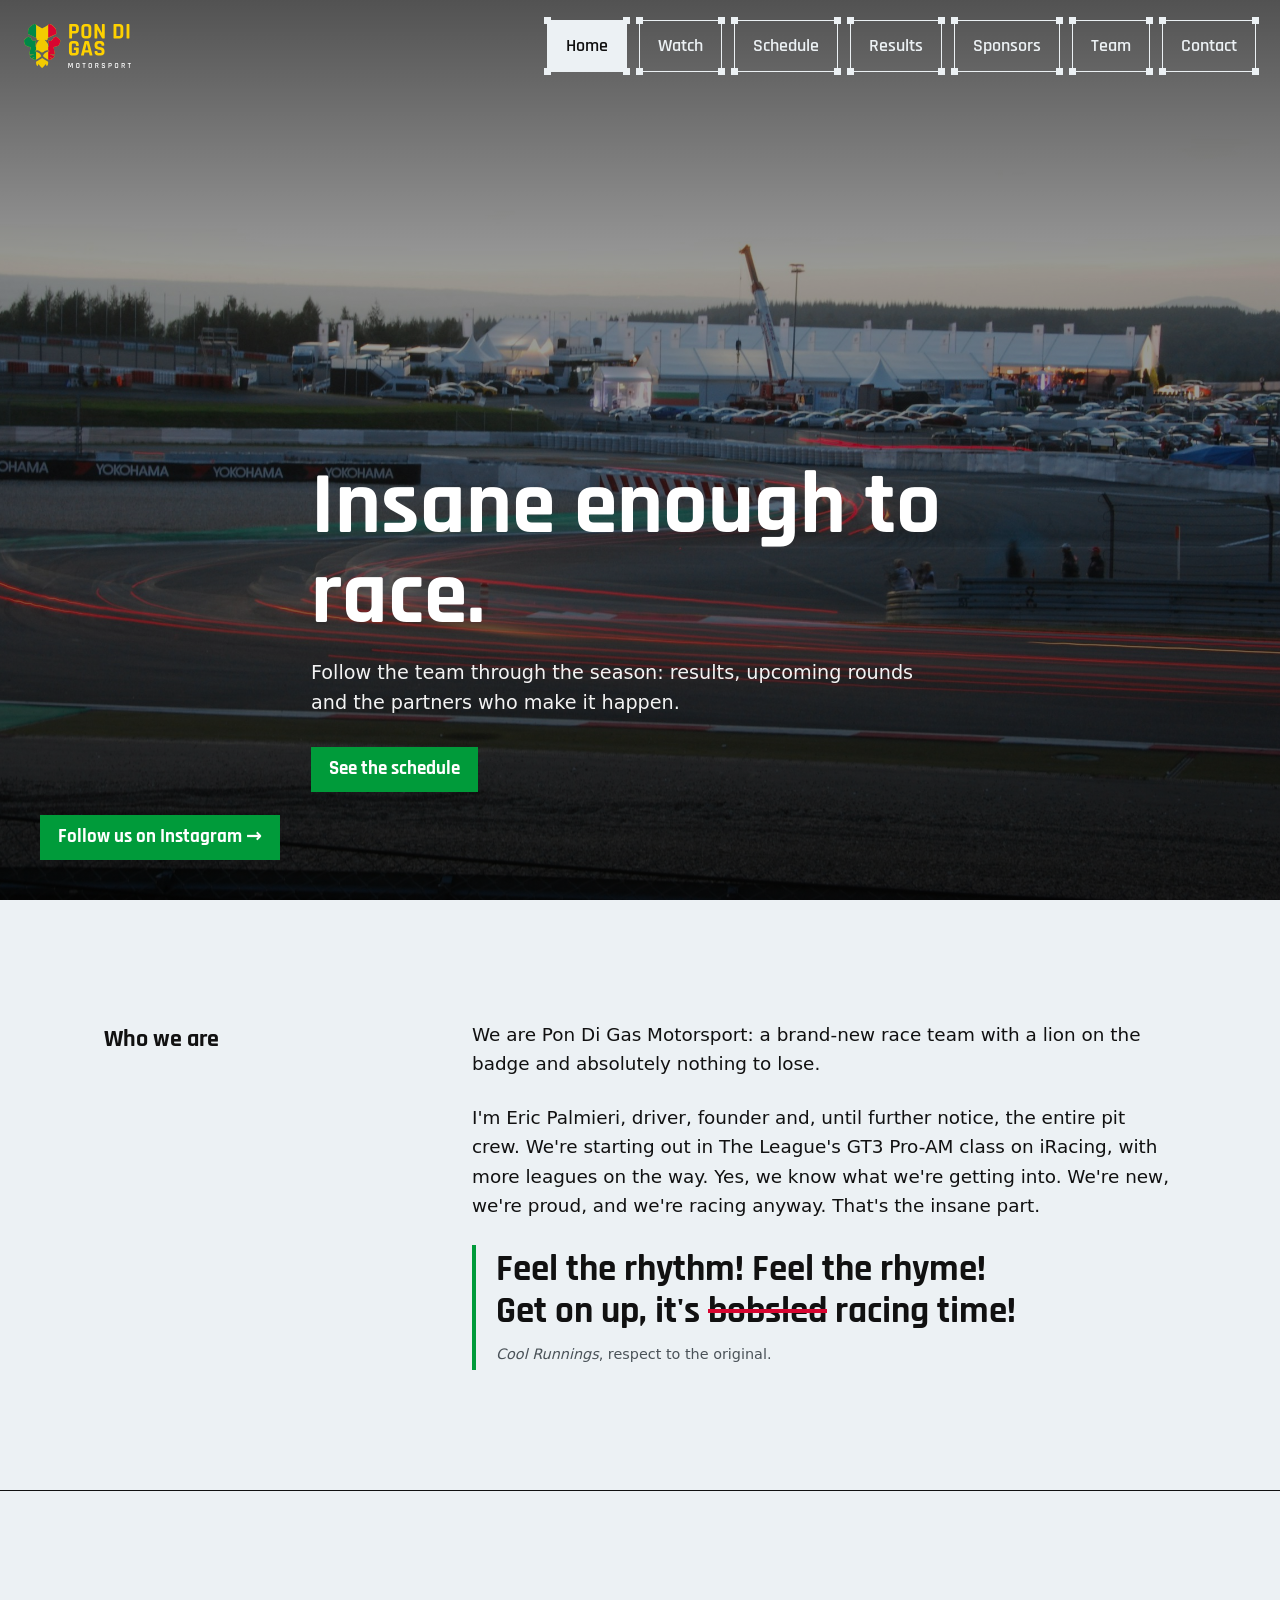
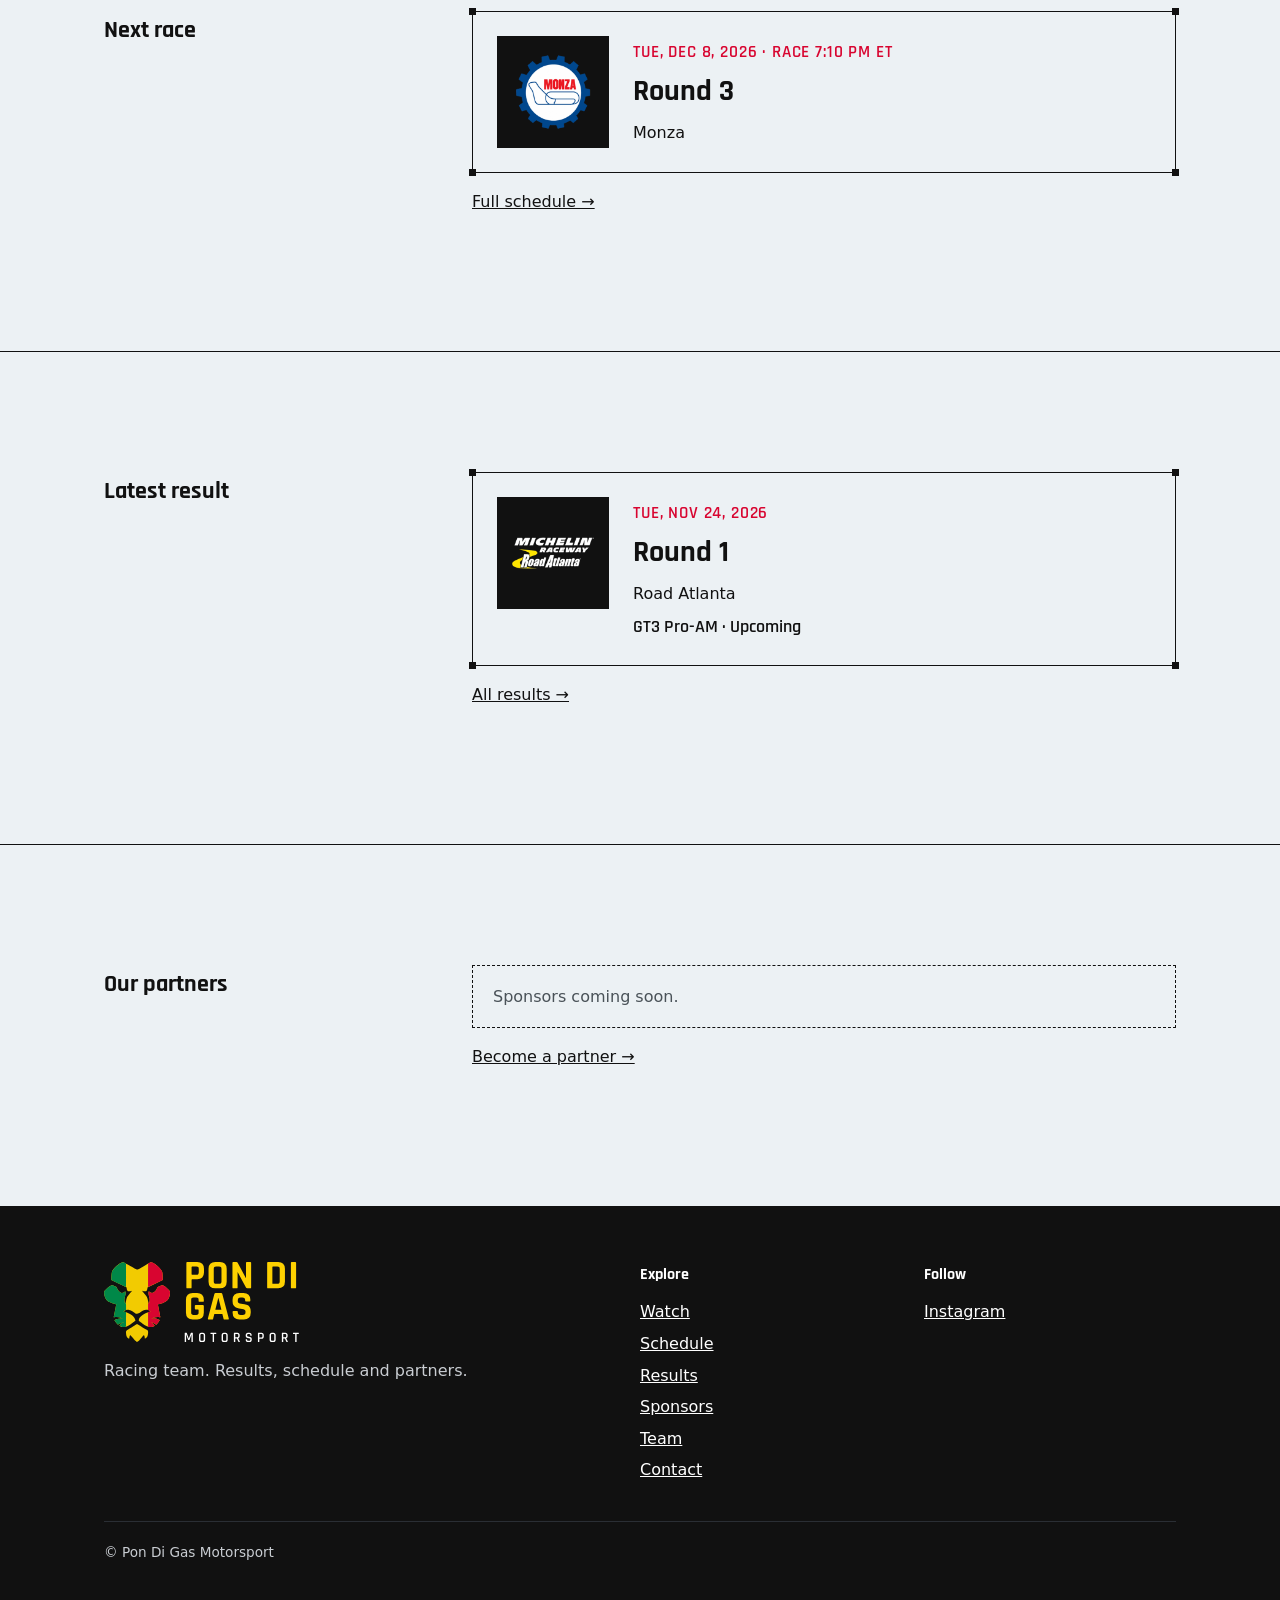
==== commit 36550a49: "feat: reorder nav (Home, Watch, Schedule, Results, ...) and check it Co-Authored-By: Claude Sonnet 5" ====
--- a/index.html
+++ b/index.html
@@ -20,7 +20,7 @@
 <header class="site-header">
 <a class="box brand" href="/" aria-label="Pon Di Gas Motorsport"><img class="logo-on-photo" src="/assets/brand/pon-di-gas-horizontal-nocircle-dark.svg" alt="" width="827" height="340"><img class="logo-on-paper" src="/assets/brand/pon-di-gas-horizontal-nocircle-light.svg" alt="" width="827" height="340"></a>
 <button class="box nav-toggle" aria-expanded="false" aria-controls="nav">Menu</button>
-<nav class="nav" id="nav" aria-label="Main"><ul><li><a class="box" href="/" aria-current="page">Home</a></li><li><a class="box" href="/results/">Results</a></li><li><a class="box" href="/schedule/">Schedule</a></li><li><a class="box" href="/watch/">Watch</a></li><li><a class="box" href="/sponsors/">Sponsors</a></li><li><a class="box" href="/team/">Team</a></li><li><a class="box" href="/contact/">Contact</a></li></ul></nav>
+<nav class="nav" id="nav" aria-label="Main"><ul><li><a class="box" href="/" aria-current="page">Home</a></li><li><a class="box" href="/watch/">Watch</a></li><li><a class="box" href="/schedule/">Schedule</a></li><li><a class="box" href="/results/">Results</a></li><li><a class="box" href="/sponsors/">Sponsors</a></li><li><a class="box" href="/team/">Team</a></li><li><a class="box" href="/contact/">Contact</a></li></ul></nav>
 </header>
 <main>
 
@@ -53,7 +53,7 @@
 <footer class="site-footer"><div class="container">
 <div class="footer-grid">
 <div><img class="footer-logo" src="/assets/brand/pon-di-gas-horizontal-nocircle-dark.svg" alt="Pon Di Gas Motorsport" width="827" height="340"><p>Racing team. Results, schedule and partners.</p></div>
-<div><h4>Explore</h4><ul><li><a href="/results/">Results</a></li><li><a href="/schedule/">Schedule</a></li><li><a href="/watch/">Watch</a></li><li><a href="/sponsors/">Sponsors</a></li><li><a href="/team/">Team</a></li><li><a href="/contact/">Contact</a></li></ul></div>
+<div><h4>Explore</h4><ul><li><a href="/watch/">Watch</a></li><li><a href="/schedule/">Schedule</a></li><li><a href="/results/">Results</a></li><li><a href="/sponsors/">Sponsors</a></li><li><a href="/team/">Team</a></li><li><a href="/contact/">Contact</a></li></ul></div>
 <div><h4>Follow</h4><ul><li><a href="https://www.instagram.com/evido__" target="_blank" rel="noopener">Instagram<span class="visually-hidden"> (opens in a new tab)</span></a></li></ul></div>
 </div>
 <p class="footer-note">&copy; Pon Di Gas Motorsport</p>
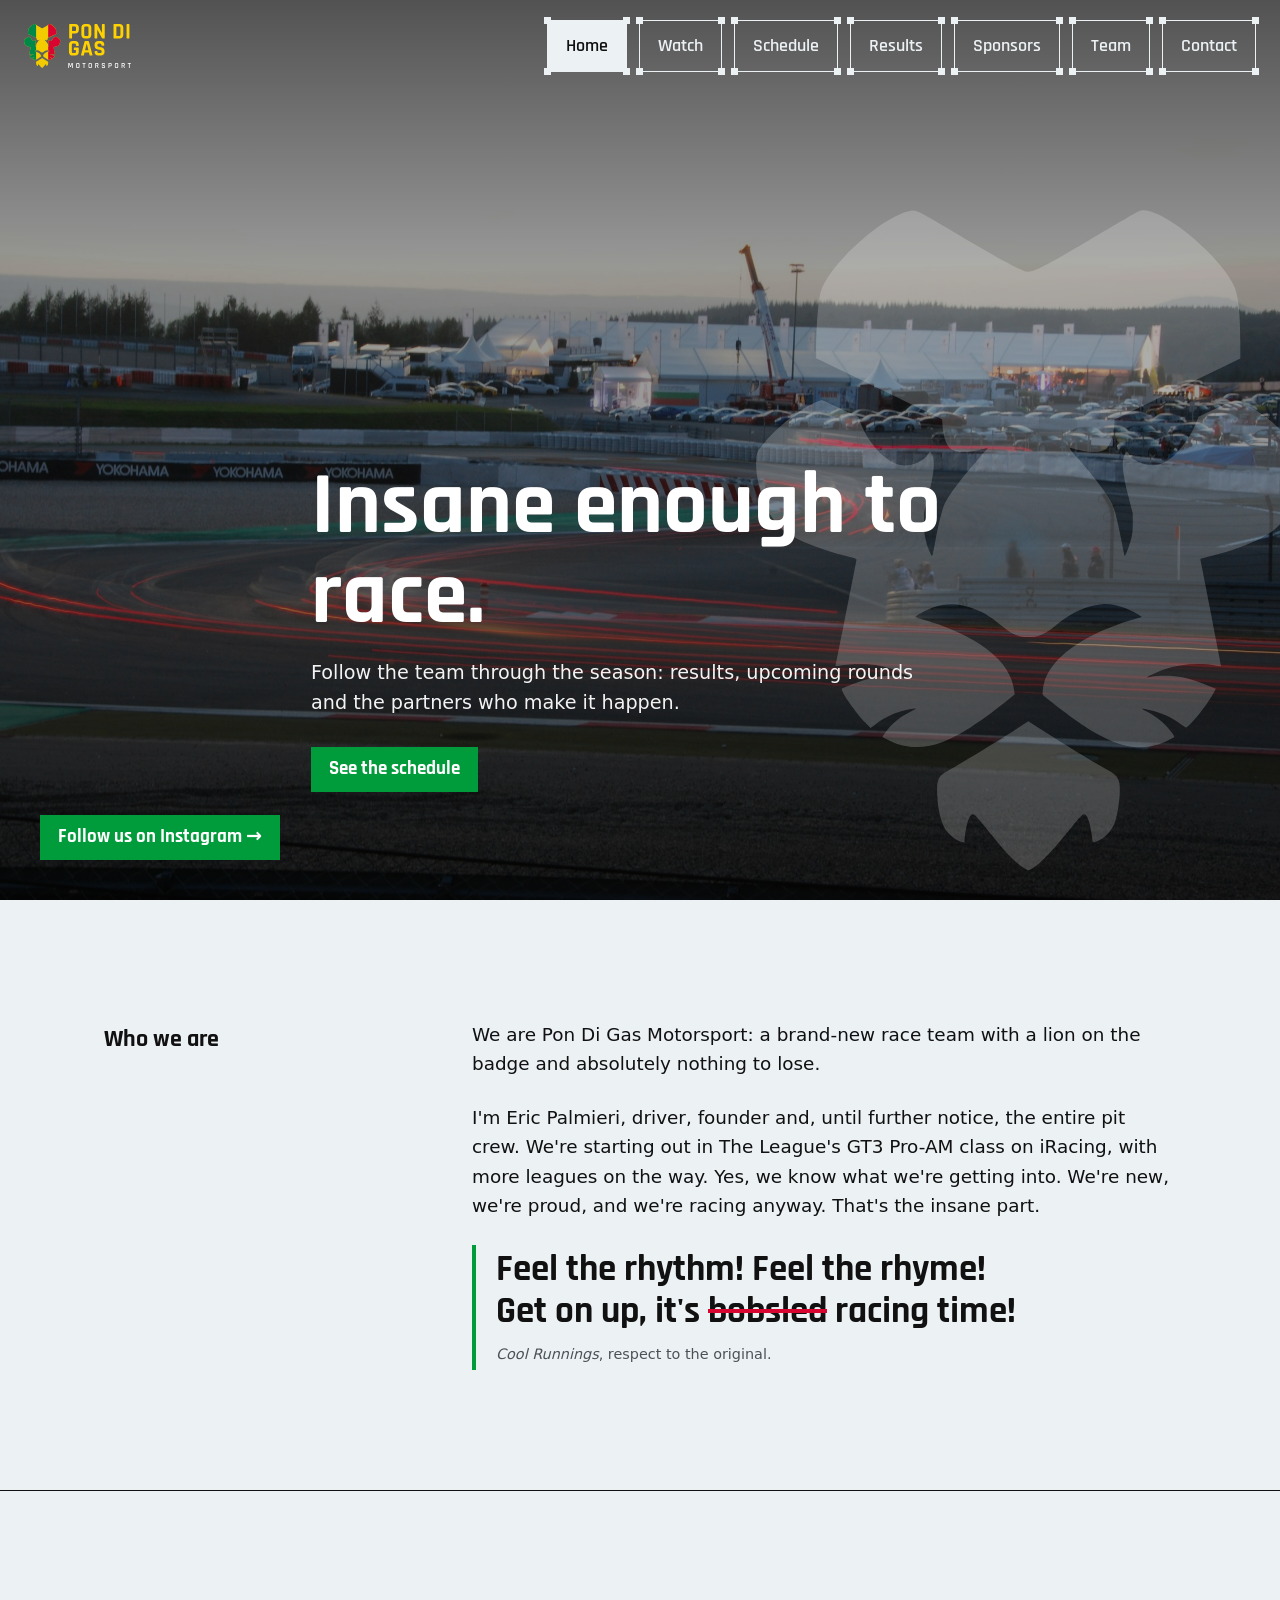
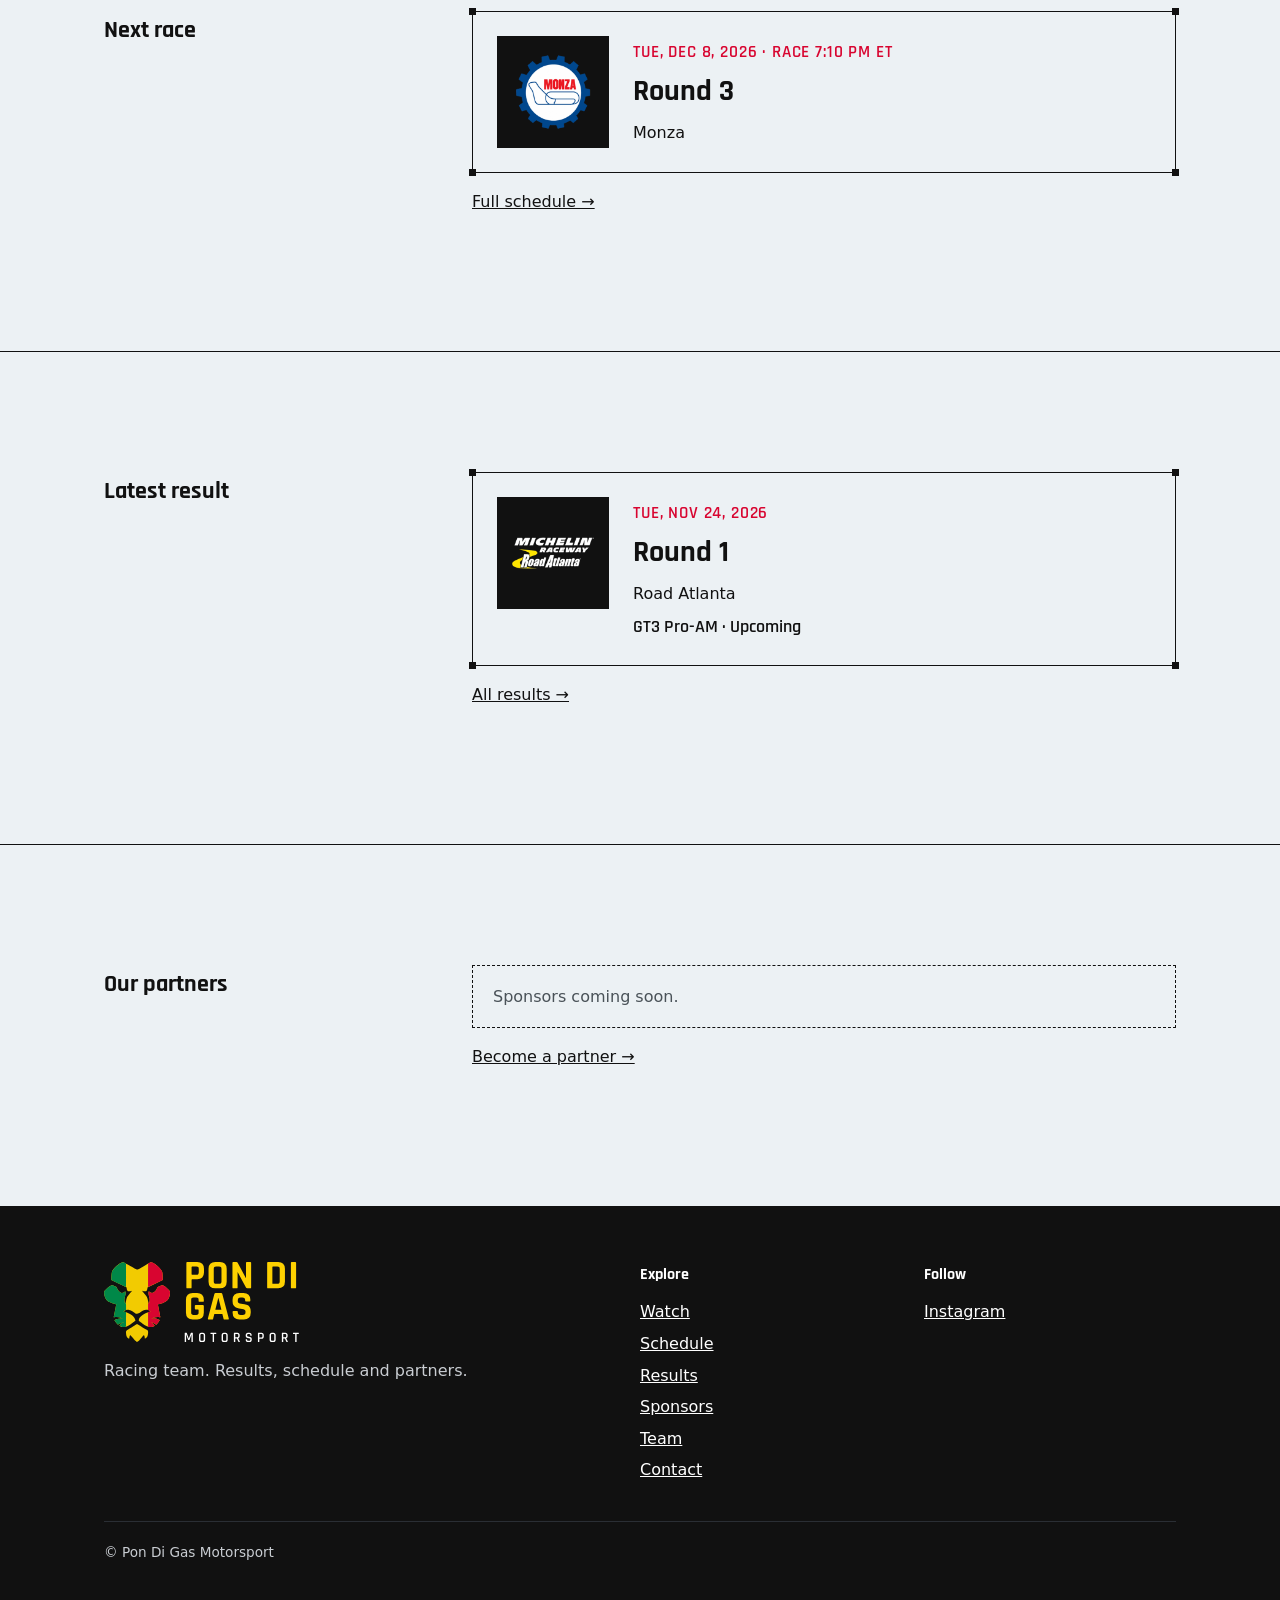
==== commit 2e6db953: "feat: white lion watermark on the home hero Co-Authored-By: Claude Sonnet 5.5 <noreply@anthropic.com" ====
--- a/index.html
+++ b/index.html
@@ -24,7 +24,7 @@
 </header>
 <main>
 
-<section class="hero"><div class="container">
+<section class="hero"><img class="hero-lion" src="/assets/brand/lion-white.svg" alt="" aria-hidden="true" width="1003" height="1210"><div class="container">
 <h1>Insane enough to race.</h1>
 <p>Follow the team through the season: results, upcoming rounds and the partners who make it happen.</p>
 <a class="btn" href="/schedule/">See the schedule</a>
--- a/assets/css/style.css
+++ b/assets/css/style.css
@@ -60,8 +60,11 @@
 .hero { position: relative; min-height: 100vh; min-height: 100svh; display: flex; align-items: flex-end; color: #fff;
   background:
     linear-gradient(to bottom, rgba(0,0,0,.68) 0%, rgba(0,0,0,.4) 30%, rgba(0,0,0,.4) 55%, rgba(0,0,0,.72) 100%),
-    var(--hero-img, linear-gradient(135deg, #2b2f36, #5a1220)) center 60% / cover; }
-.hero .container { padding-bottom: 12vh; }
+    var(--hero-img, linear-gradient(135deg, #2b2f36, #5a1220)) var(--hero-pos, center 60%) / cover; }
+.hero { overflow: hidden; }
+.hero .container { position: relative; z-index: 1; padding-bottom: 12vh; }
+/* big white lion watermark on the right of the home hero (decorative) */
+.hero-lion { position: absolute; right: -2%; bottom: 3%; height: 74%; width: auto; max-width: none; opacity: .2; pointer-events: none; }
 .hero h1 { font-size: clamp(2.6rem, 7vw, 5.5rem); line-height: 1.02; margin: 0 0 16px; max-width: 14ch; }
 .hero p { font-size: 1.2rem; max-width: 52ch; margin: 0 0 28px; opacity: .95; }
 .page-head { padding: 170px 0 56px; border-bottom: 1px solid var(--ink); }
@@ -149,6 +152,7 @@
   .nav a.box { --line-c: var(--ink); background: var(--page); color: var(--ink); }
 }
 @media (max-width: 720px) {
+  .hero-lion { right: -10%; bottom: auto; top: 11%; height: 40%; opacity: .16; }
   .footer-grid { grid-template-columns: 1fr; }
   .row { grid-template-columns: minmax(0, 1fr); }
   .row.has-logo { grid-template-columns: minmax(0, 1fr); }
@@ -222,3 +226,7 @@
 .watch-cta { font-family: var(--font-heading); font-weight: 600; font-size: 1.2rem; margin-top: 6px; }
 .watch-link:hover { background: var(--ink); color: var(--page); }
 .watch-link:hover .watch-desc { color: var(--page); }
+
+/* watch page hero: shorter banner with its own photo */
+.hero-watch { --hero-img: url("/assets/photos/watch-hero.jpg"); --hero-pos: center 62%; min-height: 62vh; min-height: 62svh; }
+.hero-watch .container { padding-bottom: 9vh; padding-top: 140px; }
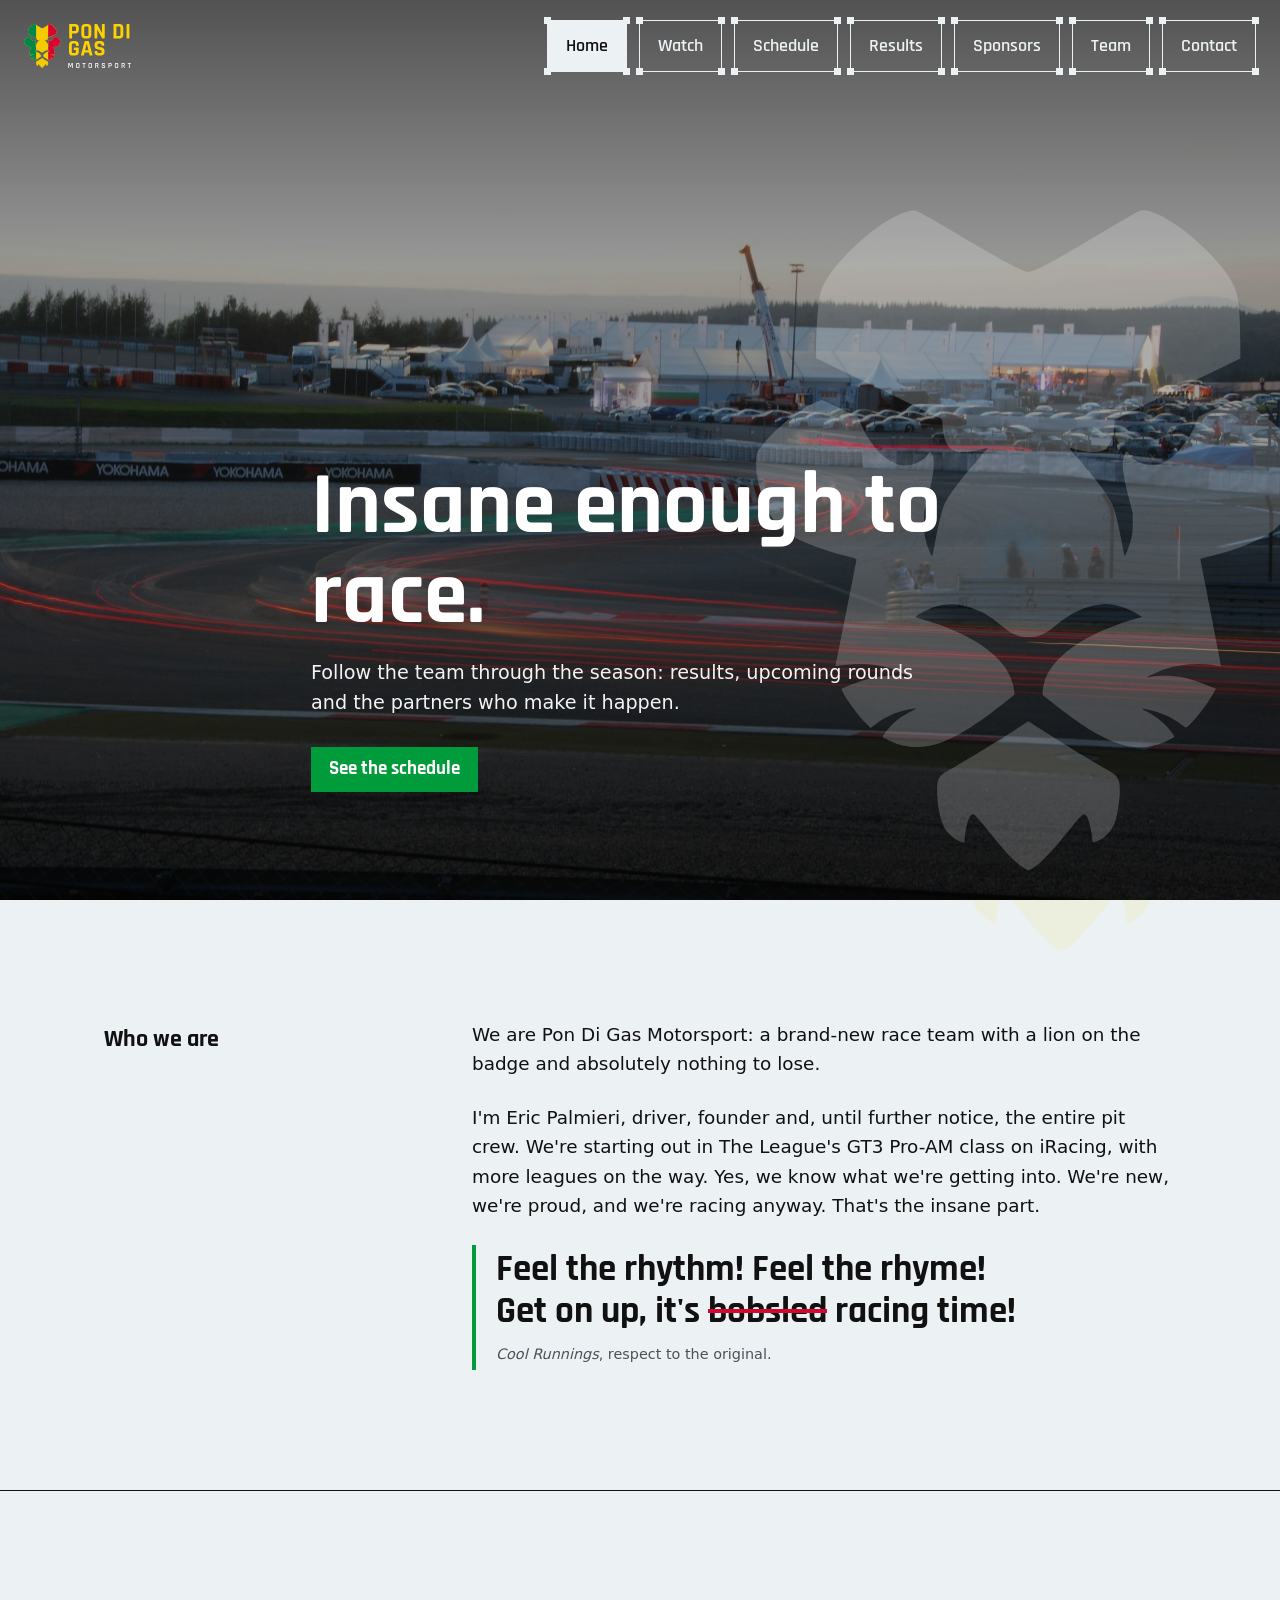
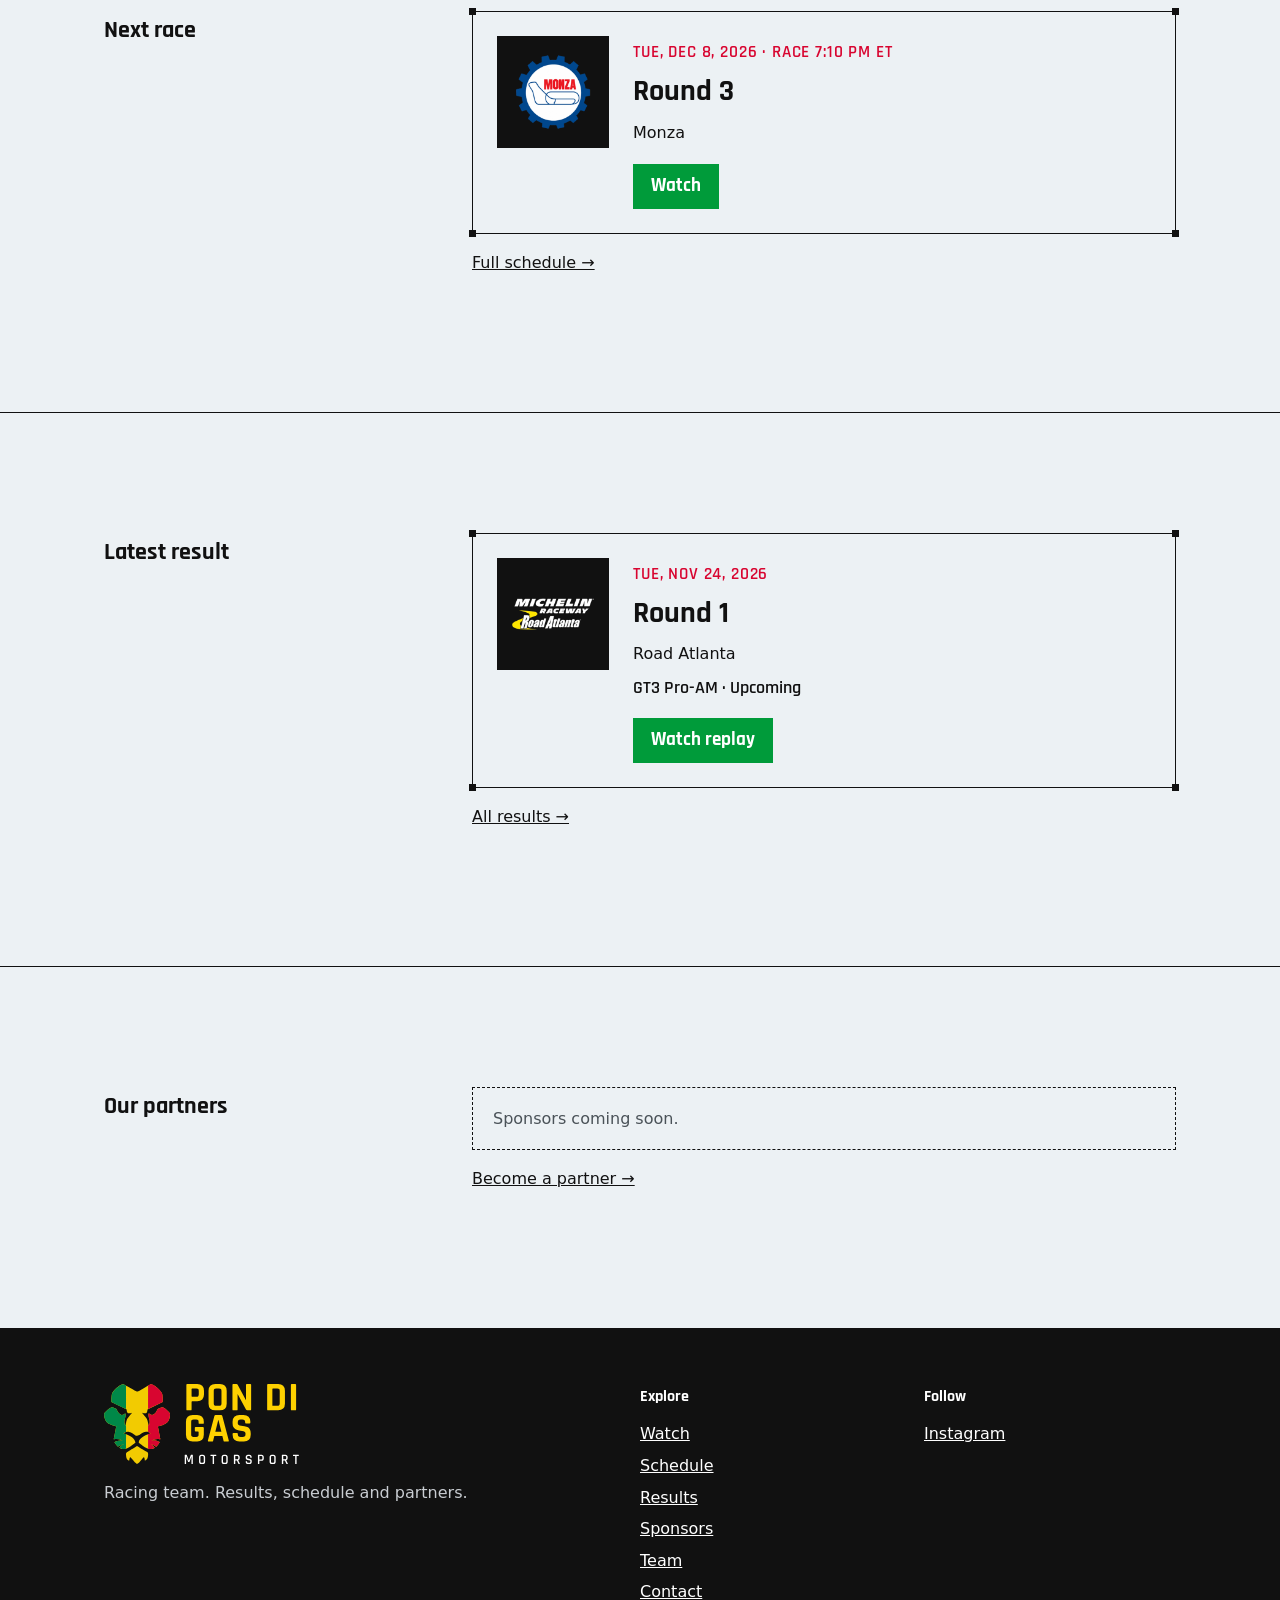
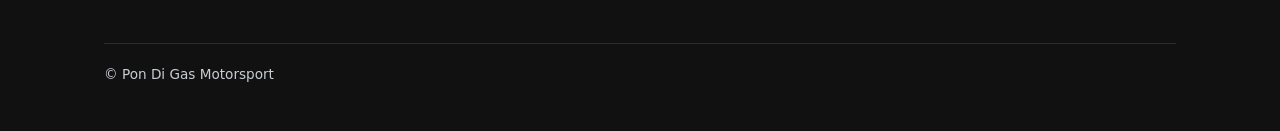
==== commit f6065381: "style: remove the floating Instagram button Co-Authored-By: Claude Sonnet 5.5 <noreply@anthropic.com" ====
--- a/index.html
+++ b/index.html
@@ -58,6 +58,5 @@
 </div>
 <p class="footer-note">&copy; Pon Di Gas Motorsport</p>
 </div></footer>
-<a class="btn fab" href="https://www.instagram.com/evido__" target="_blank" rel="noopener">Follow us on Instagram &rarr;<span class="visually-hidden"> (opens in a new tab)</span></a>
 </body>
 </html>
--- a/assets/css/style.css
+++ b/assets/css/style.css
@@ -54,7 +54,6 @@
 body.scrolled .nav a.box[aria-current="page"] { background: var(--ink); color: var(--page); }
 body.scrolled .logo-on-photo { display: none; }
 body.scrolled .logo-on-paper { display: block; }
-.fab { position: fixed; left: 40px; bottom: 40px; z-index: 15; }
 
 /* hero */
 .hero { position: relative; min-height: 100vh; min-height: 100svh; display: flex; align-items: flex-end; color: #fff;
@@ -114,6 +113,27 @@
 .feature.has-logo { grid-template-columns: 112px minmax(0, 1fr); column-gap: 24px; align-items: center; }
 .feature.has-logo .row-logo { grid-row: 1 / span 3; }
 .feature.has-logo > span:not(.row-logo) { grid-column: 2; }
+
+/* Watch button: trailing column on rows, under the text in cards */
+.row-watch { justify-self: end; align-self: center; }
+.row.has-watch { grid-template-columns: minmax(0, 15rem) minmax(0, 1fr) minmax(0, 1fr) auto; }
+.row.has-logo.has-watch { grid-template-columns: 112px minmax(0, 18rem) minmax(0, 1fr) minmax(0, 1fr) auto; }
+.row.has-watch .row-meta, .row.has-watch .row-notes { grid-column: 2 / 4; }
+.row.has-logo.has-watch .row-meta, .row.has-logo.has-watch .row-notes { grid-column: 2 / 5; }
+.feature .row-watch { justify-self: start; margin-top: 12px; }
+
+/* tablets (721-1000px): tile | stacked text | button, so title and venue keep their width */
+@media (min-width: 721px) and (max-width: 1000px) {
+  .row.has-logo, .row.has-logo.has-watch { grid-template-columns: 112px minmax(0, 1fr) auto; align-items: center; }
+  .row.has-logo:not(.has-watch) { grid-template-columns: 112px minmax(0, 1fr); }
+  .row.has-watch:not(.has-logo) { grid-template-columns: minmax(0, 1fr) auto; }
+  .row.has-logo > .row-logo { grid-row: 1 / span 3; }
+  .row.has-logo > span:not(.row-logo):not(.row-watch) { grid-column: 2; }
+  .row.has-watch > .row-watch { grid-row: 1 / span 3; }
+  .row.has-logo.has-watch > .row-watch { grid-column: 3; }
+  .row.has-watch:not(.has-logo) > .row-watch { grid-column: 2; }
+  .row.has-watch:not(.has-logo) > span:not(.row-watch) { grid-column: 1; }
+}
 .cells { list-style: none; margin: 0; padding: 0; display: grid; grid-template-columns: repeat(auto-fill, minmax(180px, 1fr)); gap: 16px; }
 .cell { display: flex; align-items: center; justify-content: center; min-height: 110px; text-align: center; }
 .cell img { max-height: 64px; width: auto; }
@@ -134,7 +154,7 @@
 .photo-slot img { width: 100%; height: 100%; object-fit: cover; object-position: center 25%; }
 
 /* footer */
-.site-footer { background: var(--black); color: #c9cdd2; padding: 56px 0 120px; margin-top: 0; }
+.site-footer { background: var(--black); color: #c9cdd2; padding: 56px 0 32px; margin-top: 0; }
 .site-footer a { color: #fff; }
 .footer-grid { display: grid; grid-template-columns: 2fr 1fr 1fr; gap: 32px; }
 .site-footer h4 { color: #fff; margin: 0 0 12px; }
@@ -156,11 +176,13 @@
   .footer-grid { grid-template-columns: 1fr; }
   .row { grid-template-columns: minmax(0, 1fr); }
   .row.has-logo { grid-template-columns: minmax(0, 1fr); }
+  .row.has-watch, .row.has-logo.has-watch { grid-template-columns: minmax(0, 1fr); }
+  .row.has-watch .row-meta, .row.has-watch .row-notes, .row.has-logo.has-watch .row-meta, .row.has-logo.has-watch .row-notes { grid-column: auto; }
+  .row-watch { justify-self: start; margin-top: 8px; }
   .row-logo { width: 88px; height: 88px; padding: 8px; }
   .feature.has-logo { grid-template-columns: 88px minmax(0, 1fr); column-gap: 16px; }
   .row-meta, .row-notes { grid-column: auto; }
   section.block { padding: 64px 0; }
-  .fab { left: 16px; bottom: 16px; padding: 8px 14px; }
 }
 
 .visually-hidden { position: absolute; width: 1px; height: 1px; margin: -1px; padding: 0; overflow: hidden; clip: rect(0 0 0 0); white-space: nowrap; border: 0; }
@@ -230,3 +252,7 @@
 /* watch page hero: shorter banner with its own photo */
 .hero-watch { --hero-img: url("/assets/photos/watch-hero.jpg"); --hero-pos: center 62%; min-height: 62vh; min-height: 62svh; }
 .hero-watch .container { padding-bottom: 9vh; padding-top: 140px; }
+
+/* faint color lion, fixed bottom-right behind the pale pages (decorative; heroes and footer cover it) */
+body::before { content: ""; position: fixed; right: -5vw; bottom: -6vh; width: min(44vw, 640px); aspect-ratio: 1003 / 1210; background: url("/assets/brand/lion-color.svg") center / contain no-repeat; opacity: .09; z-index: -1; pointer-events: none; }
+@media (max-width: 720px) { body::before { width: 66vw; right: -16vw; bottom: 2vh; } }
